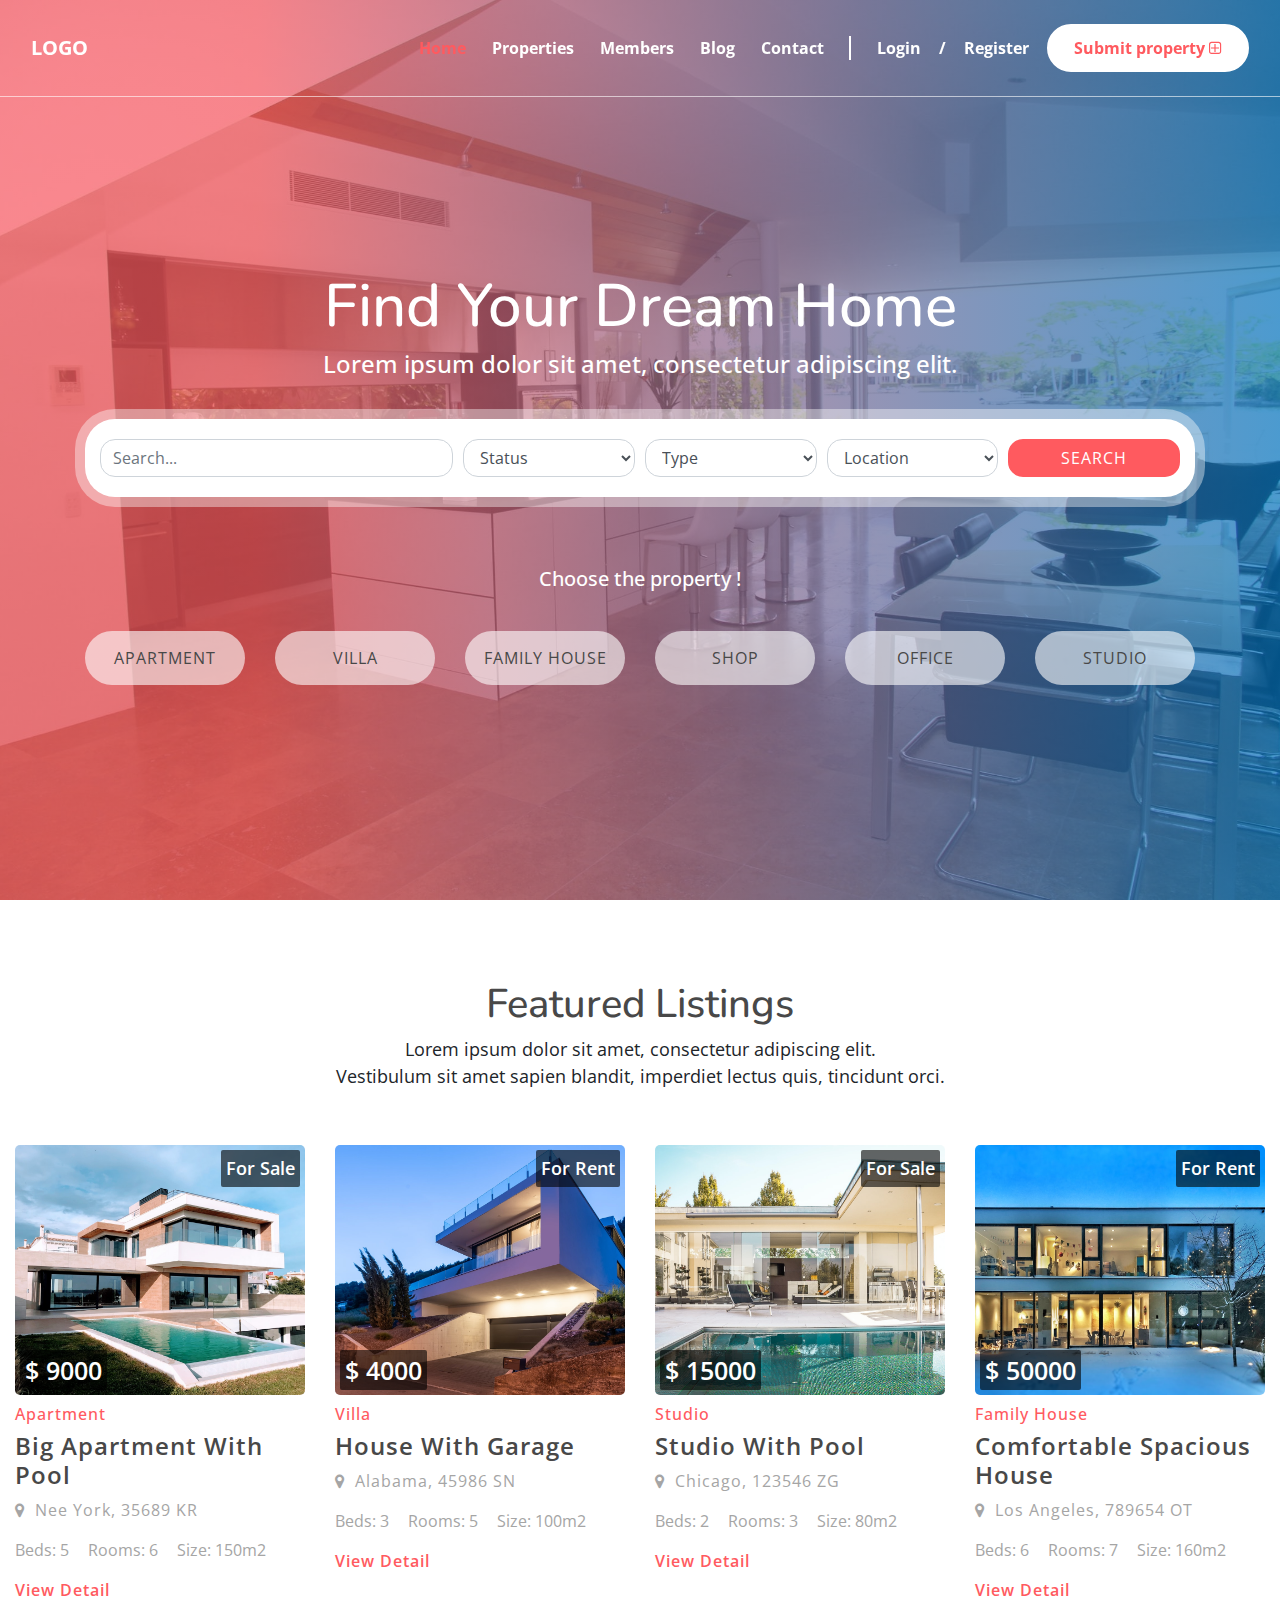
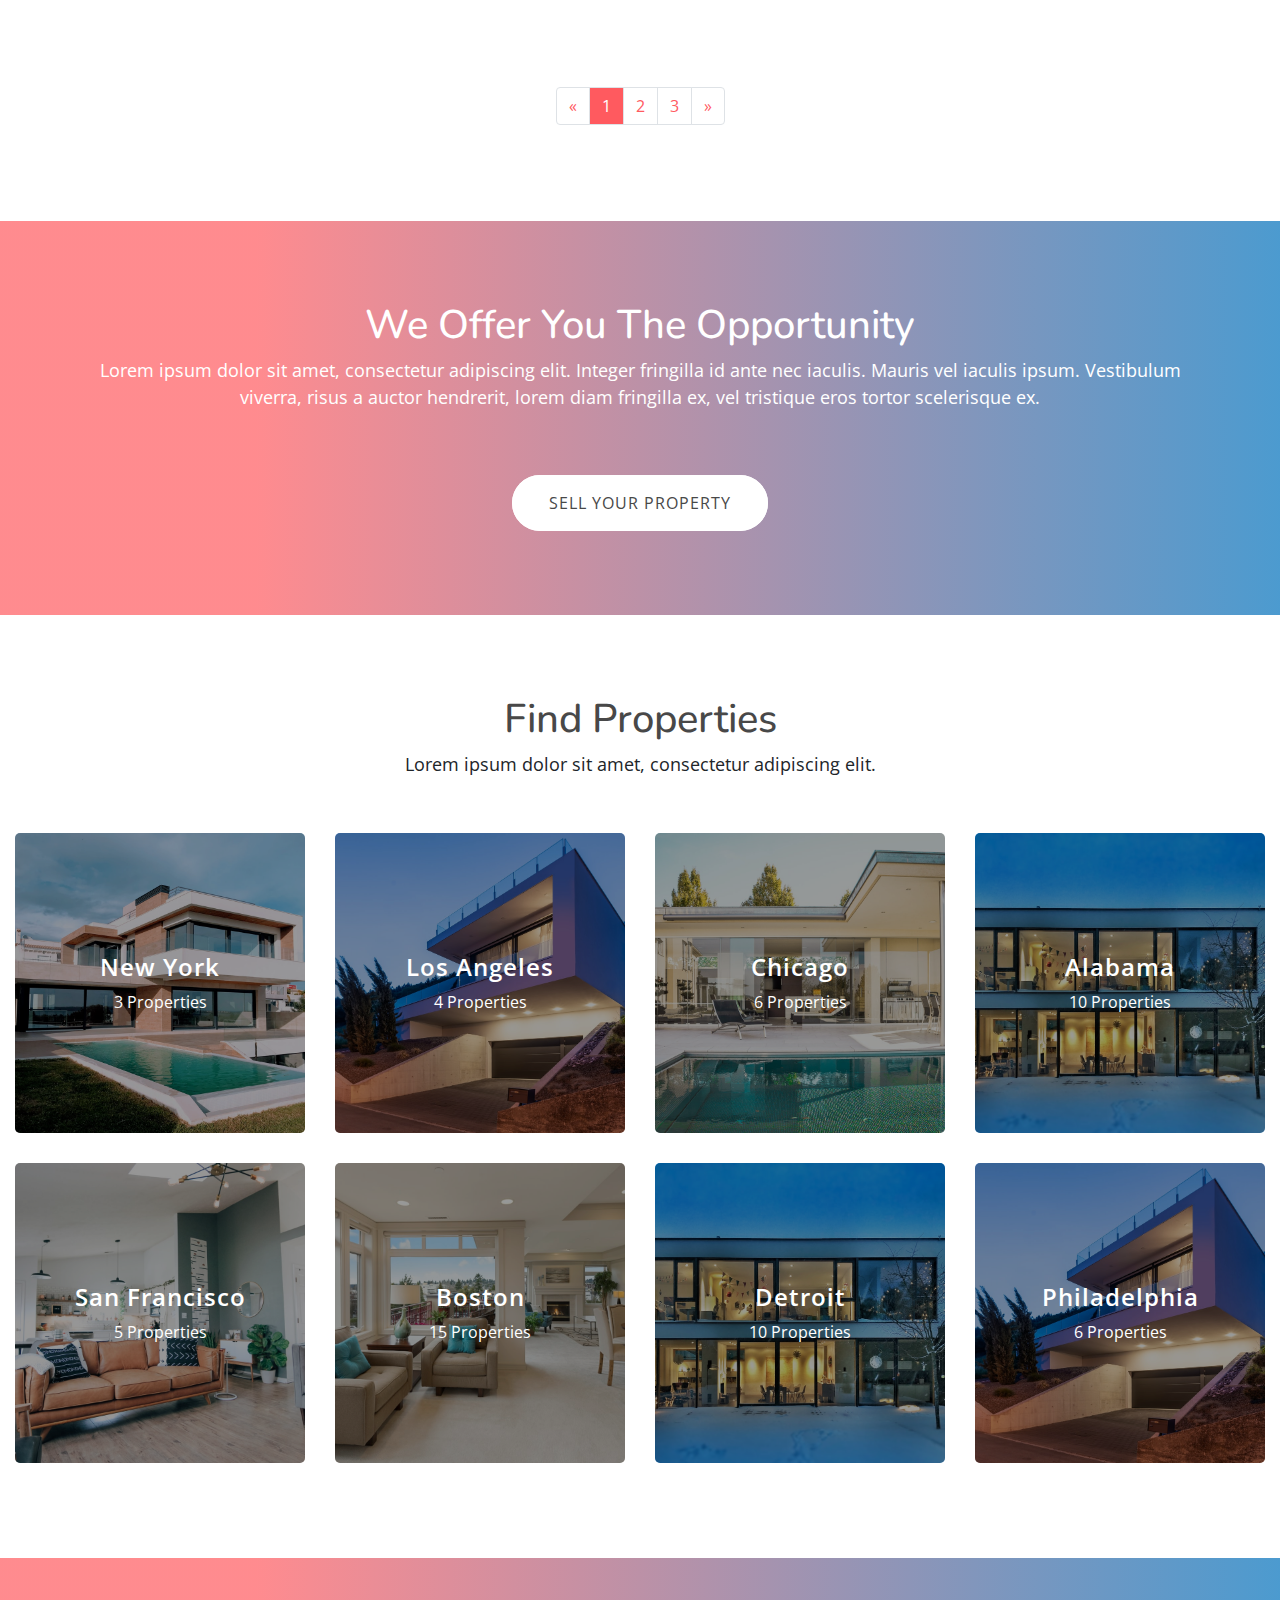
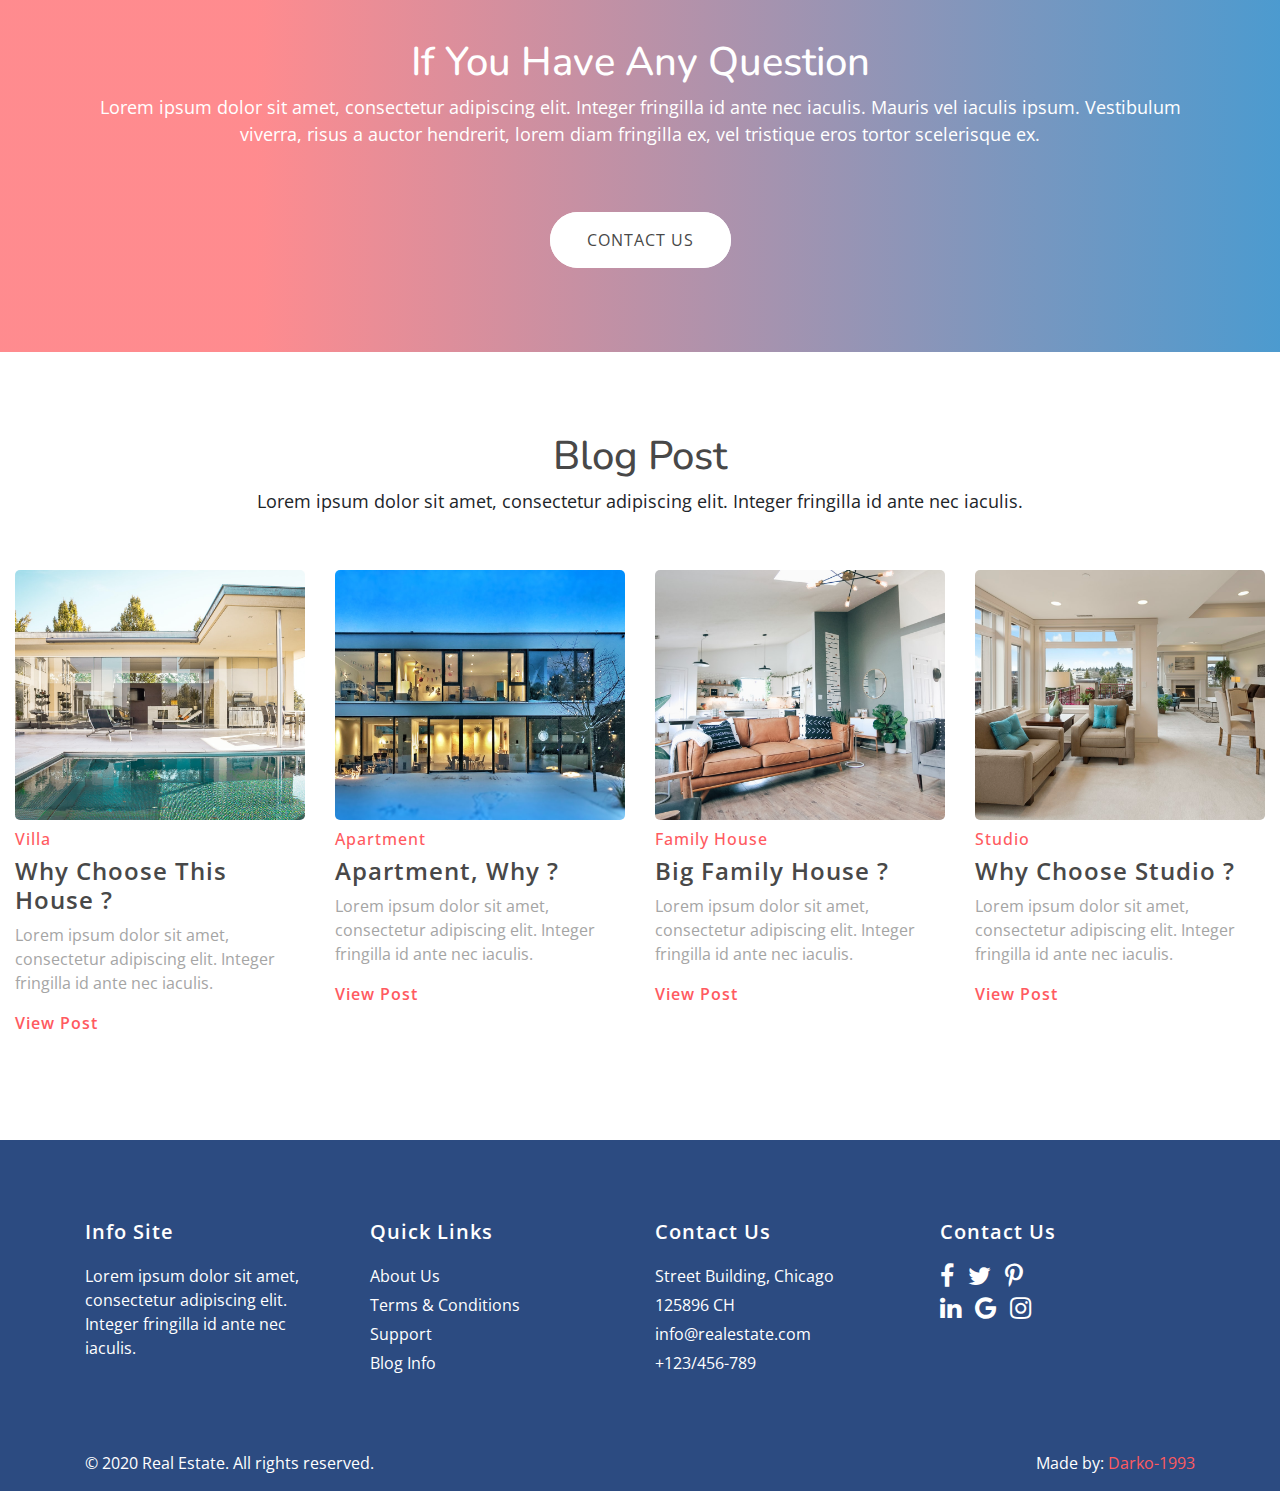
==== index.html @ 750c6a0a "new" ====
<!DOCTYPE HTML>
<html lang="en">

<head>
    <meta charset="utf-8">
    <meta http-equiv="X-UA-Compatible" content="IE=edge">
    <title>Real Estate Home 3</title>
    <meta name="viewport" content="width=device-width, initial-scale=1">
	<link rel="stylesheet" href="https://stackpath.bootstrapcdn.com/font-awesome/4.7.0/css/font-awesome.min.css">
	
	<link href="https://fonts.googleapis.com/css2?family=Nunito:wght@700&display=swap" rel="stylesheet">
    <link href="https://fonts.googleapis.com/css2?family=Open+Sans&display=swap" rel="stylesheet">
	
    <link rel="stylesheet" href="css/bootstrap.min.css">
    <link rel="stylesheet" href="css/animate.css">
    <link rel="stylesheet" href="css/owl.carousel.min.css">
    <link rel="stylesheet" href="css/owl.theme.default.min.css">
    <link rel="stylesheet" href="css/style.css">
	<link rel="icon" href="images/favicon.png" type="image/png">
</head>
<body>
	
	
	<!-- NAVBAR -->
	
	<nav class="navbar navbar-expand-lg fixed-top py-4">
        <div class="container-fluid">
		
			<a href="#" class="navbar-brand text-uppercase font-weight-bold">LOGO</a>
			
            <button type="button" data-toggle="collapse" data-target="#navbarSupportedContent" aria-controls="navbarSupportedContent" aria-expanded="false" aria-label="Toggle navigation" class="navbar-toggler navbar-toggler-right"><i class="fa fa-bars"></i></button>
            
            <div id="navbarSupportedContent" class="collapse navbar-collapse ">
                <ul class="navbar-nav ml-auto">
                    <li class="nav-item"><a href="#" class="nav-link font-weight-bold active-link">Home</a></li>
                    <li class="nav-item"><a href="#" class="nav-link font-weight-bold">Properties</a></li>
                    <li class="nav-item"><a href="#" class="nav-link font-weight-bold">Members</a></li>
                    <li class="nav-item"><a href="#" class="nav-link font-weight-bold">Blog</a></li>
                    <li class="nav-item"><a href="#" class="nav-link font-weight-bold">Contact<span class="line"></span></a></li>
                    <li class="nav-item"><a href="#" class="nav-link font-weight-bold">Login</a></li>
                    <li class="nav-item"><p class="slash font-weight-bold">/</p></li>
                    <li class="nav-item"><a href="#" class="nav-link font-weight-bold">Register</a></li>
                </ul>
				<div class="submit">
					<ul class="navbar-nav">
						<li class="nav-item"><a href="#" class="nav-link submit-btn font-weight-bold">Submit property <i class="fa fa-plus-square-o"></i></a></li>
					</ul>
				</div>
            </div>
        </div>
    </nav>
        
    <!-- HERO -->
    
    <section id="hero">
        <div class="bg-hero">
            <div class="container">
                <div class="row">
                    <div class="col-lg-12 col-md-12 col-sm-12">
                        <div class="text-hero">
                            <h1>Find Your Dream Home</h1>
                            <h4>Lorem ipsum dolor sit amet, consectetur adipiscing elit.</h4>
                        </div>
                        <form>
                          <div class="form-row row-form">

                              <div class="form-group col-lg-4 col-md-6 col-sm-6 form-group-simple">
                              <input type="text" class="form-control firstName form-simple" placeholder="Search...">
                            </div>

                            <div class="form-group col-lg-2 col-md-6 col-sm-6 form-group-simple">
                              <select name="work" class="form-control form-simple select-quote-option">
                                  <option selected="" disabled="" hidden="">Status</option>
                                  <option value="1">For Rent</option>
                                  <option value="2">For Sale</option>
                                  <option value="3">New Construction</option>
                                  <option value="4">New Listing</option>
                                </select>
                            </div>

                            <div class="form-group col-lg-2 col-md-4 col-sm-6 form-group-simple">
                                  <select name="budget" class="form-control form-simple select-quote-option">
                                      <option selected="" disabled="" hidden="">Type</option>
                                      <option value="1">Apartment</option>
                                      <option value="2">Villa</option>
                                      <option value="3">Office</option>
                                      <option value="4">Shop</option>
                                      <option value="5">Studio</option>
                                        <option value="6">Family House</option>
                                    </select>
                            </div>

                              <div class="form-group col-lg-2 col-md-4 col-sm-6 form-group-simple">
                                  <select name="work" class="form-control form-simple select-quote-option">
                                      <option selected="" disabled="" hidden="">Location</option>
                                      <option value="1">Alabama</option>
                                      <option value="2">New York</option>
                                      <option value="3">Chicago</option>
                                      <option value="4">Los Angeles</option>
                                </select>
                            </div>

                              <div class="form-group col-lg-2 col-md-4 form-group-simple">
                                <button type="submit" class="btn-simple">SEARCH</button>
                              </div>

                          </div>

                        </form>
                        
                        <div class="text-hero-choose">
                            <h5>Choose the property !</h5>
                        </div>
                        
                        <div class="row property-choose">
                            <div class="col-lg-2 col-md-4 col-sm-6">
                                <div class="choose-property">
                                    <a href="">Apartment</a>
                                </div>
                            </div>
                            <div class="col-lg-2 col-md-4 col-sm-6">
                                <div class="choose-property">
                                    <a href="">Villa</a>
                                </div>
                            </div>
                            <div class="col-lg-2 col-md-4 col-sm-6">
                                <div class="choose-property">
                                    <a href="">Family House</a>
                                </div>
                            </div>
                            <div class="col-lg-2 col-md-4 col-sm-6">
                                <div class="choose-property">
                                    <a href="">Shop</a>
                                </div>
                            </div>
                            <div class="col-lg-2 col-md-4 col-sm-6">
                                <div class="choose-property">
                                    <a href="">Office</a>
                                </div>
                            </div>
                            <div class="col-lg-2 col-md-4 col-sm-6">
                                <div class="choose-property">
                                    <a href="">Studio</a>
                                </div>
                            </div>
                        </div>
                         
                    </div>
                </div>
            </div>
        </div>
    </section>

	<!-- FEATURED -->
    
    <section id="featured">
        <div class="container-fluid">
            <div class="row">
                
                <div class="col-lg-12 col-md-12 col-sm-12">
                    <div class="text-featured">
                        <h2>Featured Listings</h2>
                        <p>Lorem ipsum dolor sit amet, consectetur adipiscing elit.<span><br></span>Vestibulum sit amet sapien blandit, imperdiet lectus quis, tincidunt orci. </p>
                    </div>
                </div>
                
                <div class="col-lg-3 col-md-6 col-sm-6 box-listings">
                    <div class="img-listings" style="background-image: url(images/house1.jpg);">
                        <p>For Sale</p>
                        <h5>$ 9000</h5>
                    </div>
                    <div class="listings">
                        <h6>Apartment</h6>
                        <h4><a href="">Big Apartment With Pool</a></h4>
                        <p><i class="fa fa-map-marker"></i> Nee York, 35689 KR</p>
                        <ul>
                            <li>Beds: 5</li>
                            <li>Rooms: 6</li>
                            <li>Size: 150m2</li>
                        </ul>
                        <a href="">View Detail</a>
                    </div>
                </div>
                
                <div class="col-lg-3 col-md-6 col-sm-6 box-listings">
                    <div class="img-listings" style="background-image: url(images/house2.jpg);">
                        <p>For Rent</p>
                        <h5>$ 4000</h5>
                    </div>
                    <div class="listings">
                        <h6>Villa</h6>
                        <h4><a href="">House with garage</a></h4>
                        <p><i class="fa fa-map-marker"></i> Alabama, 45986 SN</p>
                        <ul>
                            <li>Beds: 3</li>
                            <li>Rooms: 5</li>
                            <li>Size: 100m2</li>
                        </ul>
                        <a href="">View Detail</a>
                    </div>
                </div>
                
                <div class="col-lg-3 col-md-6 col-sm-6 box-listings">
                    <div class="img-listings" style="background-image: url(images/house3.jpg);">
                        <p>For Sale</p>
                        <h5>$ 15000</h5>
                    </div>
                    <div class="listings">
                        <h6>Studio</h6>
                        <h4><a href="">Studio with pool</a></h4>
                        <p><i class="fa fa-map-marker"></i> Chicago, 123546 ZG</p>
                        <ul>
                            <li>Beds: 2</li>
                            <li>Rooms: 3</li>
                            <li>Size: 80m2</li>
                        </ul>
                        <a href="">View Detail</a>
                    </div>
                </div>
                
                <div class="col-lg-3 col-md-6 col-sm-6 box-listings">
                    <div class="img-listings" style="background-image: url(images/house4.jpg);">
                        <p>For Rent</p>
                        <h5>$ 50000</h5>
                    </div>
                    <div class="listings">
                        <h6>Family House</h6>
                        <h4><a href="">Comfortable spacious house</a></h4>
                        <p><i class="fa fa-map-marker"></i> Los Angeles, 789654 OT</p>
                        <ul>
                            <li>Beds: 6</li>
                            <li>Rooms: 7</li>
                            <li>Size: 160m2</li>
                        </ul>
                        <a href="">View Detail</a>
                    </div>
                </div>
                
                <div class="col-lg-12 col-md-12 col-sm-12">
                    <div class="paginations">
                      <ul class="pagination justify-content-center">
                        <li class="page-item">
                          <a class="page-link" href="#" aria-label="Previous">
                            <span aria-hidden="true">&laquo;</span>
                            <span class="sr-only">Previous</span>
                          </a>
                        </li>
                        <li class="page-item"><a class="page-link active-pagin" href="#">1</a></li>
                        <li class="page-item"><a class="page-link" href="#">2</a></li>
                        <li class="page-item"><a class="page-link" href="#">3</a></li>
                        <li class="page-item">
                          <a class="page-link" href="#" aria-label="Next">
                            <span aria-hidden="true">&raquo;</span>
                            <span class="sr-only">Next</span>
                          </a>
                        </li>
                      </ul>
                    </div>
                </div>
                
            </div>
        </div>
    </section>
    
    <!-- SELL -->
    
    <section id="sell-property">
        <div class="bg-sell-property">
            <div class="container">
                <div class="row">
                    <div class="col-lg-12 col-md-12 col-sm-12">
                        <div class="text-sell-property">
                            <h2>we offer you the opportunity</h2>
                            <p>Lorem ipsum dolor sit amet, consectetur adipiscing elit. Integer fringilla id ante nec iaculis. Mauris vel iaculis ipsum. Vestibulum viverra, risus a auctor hendrerit, lorem diam fringilla ex, vel tristique eros tortor scelerisque ex.</p>
                            <div class="btn-sell">
                                <a href="">Sell Your Property</a>
                            </div>
                        </div>
                    </div>
                </div>
            </div>
        </div>
    </section>
    
    <!-- FINDE PROPERTiES -->
    
    <section id="find-properties">
        <div class="container-fluid">
            <div class="row">
                
                <div class="col-lg-12 col-md-12 col-sm-12">
                    <div class="text-find">
                        <h2>Find Properties</h2>
                        <p>Lorem ipsum dolor sit amet, consectetur adipiscing elit.</p>
                    </div>
                </div>
                
                <div class="col-lg-3 col-md-6 col-sm-6 box-find">
                    <div class="img-find" style="background-image: url(images/house1.jpg);">
                        <a href="">
                            <div class="bg-img-find">
                                <h4>New York</h4>
                                <p>3 Properties</p>
                            </div>
                        </a>       
                    </div>
                </div>
                
                <div class="col-lg-3 col-md-6 col-sm-6 box-find">
                    <div class="img-find" style="background-image: url(images/house2.jpg);">
                        <a href="">
                            <div class="bg-img-find">
                                <h4>Los Angeles</h4>
                                <p>4 Properties</p>
                            </div>
                        </a>       
                    </div>
                </div>
                
                <div class="col-lg-3 col-md-6 col-sm-6 box-find">
                    <div class="img-find" style="background-image: url(images/house3.jpg);">
                        <a href="">
                            <div class="bg-img-find">
                                <h4>Chicago</h4>
                                <p>6 Properties</p>
                            </div>
                        </a>       
                    </div>
                </div>
                
                <div class="col-lg-3 col-md-6 col-sm-6 box-find">
                    <div class="img-find" style="background-image: url(images/house4.jpg);">
                        <a href="">
                            <div class="bg-img-find">
                                <h4>Alabama</h4>
                                <p>10 Properties</p>
                            </div>
                        </a>       
                    </div>
                </div>
                
                <div class="col-lg-3 col-md-6 col-sm-6 box-find">
                    <div class="img-find" style="background-image: url(images/house5.jpg);">
                        <a href="">
                            <div class="bg-img-find">
                                <h4>San Francisco</h4>
                                <p>5 Properties</p>
                            </div>
                        </a>       
                    </div>
                </div>
                
                <div class="col-lg-3 col-md-6 col-sm-6 box-find">
                    <div class="img-find" style="background-image: url(images/house6.jpg);">
                        <a href="">
                            <div class="bg-img-find">
                                <h4>Boston</h4>
                                <p>15 Properties</p>
                            </div>
                        </a>       
                    </div>
                </div>
                
                <div class="col-lg-3 col-md-6 col-sm-6 box-find">
                    <div class="img-find" style="background-image: url(images/house4.jpg);">
                        <a href="">
                            <div class="bg-img-find">
                                <h4>Detroit</h4>
                                <p>10 Properties</p>
                            </div>
                        </a>       
                    </div>
                </div>
                
                <div class="col-lg-3 col-md-6 col-sm-6 box-find">
                    <div class="img-find" style="background-image: url(images/house2.jpg);">
                        <a href="">
                            <div class="bg-img-find">
                                <h4>Philadelphia</h4>
                                <p>6 Properties</p>
                            </div>
                        </a>       
                    </div>
                </div>
                
            </div>
        </div>
    </section>
    
    <!-- CTA -->
    
    <section id="cta">
        <div class="bg-cta">
            <div class="container">
                <div class="row">
                    <div class="col-lg-12 col-md-12 col-sm-12">
                        <div class="text-cta">
                            <h2>If you have any question</h2>
                            <p>Lorem ipsum dolor sit amet, consectetur adipiscing elit. Integer fringilla id ante nec iaculis. Mauris vel iaculis ipsum. Vestibulum viverra, risus a auctor hendrerit, lorem diam fringilla ex, vel tristique eros tortor scelerisque ex.</p>
                            <div class="btn-cta">
                                <a href="">contact us</a>
                            </div>
                        </div>
                    </div>
                </div>
            </div>
        </div>
    </section>
    
    <!-- BLOG POSTS -->
    
    <section id="home-blog">
        <div class="container-fluid">
            <div class="row">
                
                <div class="col-lg-12 col-md-12 col-sm-12">
                    <div class="text-home-blog">
                        <h2>Blog Post</h2>
                        <p>Lorem ipsum dolor sit amet, consectetur adipiscing elit. Integer fringilla id ante nec iaculis.</p>
                    </div>
                </div>
                
                <div class="col-lg-3 col-md-6 col-sm-6 box-home-blog">
                    <div class="img-home-blog" style="background-image: url(images/house3.jpg);"></div>
                    <div class="box-text-home-blog">
                        <h6>Villa</h6>
                        <h4><a href="">Why choose this house ?</a></h4>
                        <p>Lorem ipsum dolor sit amet, consectetur adipiscing elit. Integer fringilla id ante nec iaculis.</p>
                        <a href="">View Post</a>
                    </div>
                 </div>
                
                <div class="col-lg-3 col-md-6 col-sm-6 box-home-blog">
                    <div class="img-home-blog" style="background-image: url(images/house4.jpg);"></div>
                    <div class="box-text-home-blog">
                        <h6>Apartment</h6>
                        <h4><a href="">Apartment, why ?</a></h4>
                        <p>Lorem ipsum dolor sit amet, consectetur adipiscing elit. Integer fringilla id ante nec iaculis.</p>
                        <a href="">View Post</a>
                    </div>
                 </div>
                
                <div class="col-lg-3 col-md-6 col-sm-6 box-home-blog">
                    <div class="img-home-blog" style="background-image: url(images/house5.jpg);"></div>
                    <div class="box-text-home-blog">
                        <h6>Family House</h6>
                        <h4><a href="">Big Family House ?</a></h4>
                        <p>Lorem ipsum dolor sit amet, consectetur adipiscing elit. Integer fringilla id ante nec iaculis.</p>
                        <a href="">View Post</a>
                    </div>
                 </div>
                
                <div class="col-lg-3 col-md-6 col-sm-6 box-home-blog">
                    <div class="img-home-blog" style="background-image: url(images/house6.jpg);"></div>
                    <div class="box-text-home-blog">
                        <h6>Studio</h6>
                        <h4><a href="">Why choose studio ?</a></h4>
                        <p>Lorem ipsum dolor sit amet, consectetur adipiscing elit. Integer fringilla id ante nec iaculis.</p>
                        <a href="">View Post</a>
                    </div>
                 </div>

            </div>
        </div>
    </section>
    
    <!-- FOOTER -->
    
    <footer>
        <div class="container">
            <div class="row">
                <div class="col-lg-3 col-md-6 col-sm-12">
                    <div class="text-footer">
                        <h5>Info Site</h5>
                        <p>Lorem ipsum dolor sit amet, consectetur adipiscing elit. Integer fringilla id ante nec iaculis.</p>
                    </div>
                </div>
                <div class="col-lg-3 col-md-6 col-sm-12">
                    <div class="text-footer">
                        <h5>Quick Links</h5>
                        <ul>
                            <li><a href="">About Us</a></li>
                            <li><a href="">Terms & Conditions</a></li>
                            <li><a href="">Support</a></li>
                            <li><a href="">Blog Info</a></li>
                        </ul>
                    </div>
                </div>
                <div class="col-lg-3 col-md-6 col-sm-12">
                    <div class="text-footer">
                        <h5>Contact Us</h5>
                        <ul>
                            <li>Street Building, Chicago</li>
                            <li>125896 CH</li>
                            <li><a href="">info@realestate.com</a></li>
                            <li><a href="">+123/456-789</a></li>
                        </ul>
                    </div>
                </div>
                <div class="col-lg-3 col-md-6 col-sm-12">
                    <div class="text-footer">
                        <h5>Contact Us</h5>
                        <div class="footer-soc">
                            <ul>
                                <li><a href=""><i class="fa fa-facebook"></i></a></li>
                                <li><a href=""><i class="fa fa-twitter"></i></a></li>
                                <li><a href=""><i class="fa fa-pinterest-p"></i></a></li>
                            </ul>
                        </div>
                        <div class="footer-soc">
                            <ul>
                                <li><a href=""><i class="fa fa-linkedin"></i></a></li>
                                <li><a href=""><i class="fa fa-google"></i></a></li>
                                <li><a href=""><i class="fa fa-instagram"></i></a></li>
                            </ul>
                        </div>
                    </div>
                </div>
                
                <div class="col-lg-12 col-md-12 col-sm-12">
                    <div class="copy">
                        <p>© 2020 Real Estate. All rights reserved.</p>
                        <p>Made by: <a href="">Darko-1993</a></p>
                    </div>
                </div>
            </div>
        </div>
    </footer>
    
	<!-- jQuery -->
	
<script src="js/jquery.min.js"></script>
<script src="js/bootstrap.min.js"></script>
<script src="vendor/wow/wow.min.js"></script>
<script>
new WOW().init();
</script>
<script src="js/owl.carousel.min.js"></script>
<script src="js/jscript.js"></script>



</body>
</html>
---- css/style.css ----
* {
	margin: 0;
  	padding: 0;
    font-family: 'Open Sans', sans-serif;
}

html,body{
	width: 100%;
	height: auto;
	overflow-x: hidden;
} 

/* NAVBAR */

.navbar{
    transition: all 0.4s;
    border-bottom: 1px solid;
    border-bottom-color: rgba(255,255,255,0.6);
}

.nav-item{
    margin-left: 10px;
}

.slash{
    margin-bottom: 0;
    margin-top: 8px;
    color: white;
}

.navbar .nav-link {
    color: white;
}

.line{
    border: 1px solid white;
    margin-left: 25px;
}

.navbar .nav-link:hover,
.navbar .nav-link:focus {
    color: #ff5a5f;
    text-decoration: none;
}

.active-link{
    color: #ff5a5f !important;
}

.navbar .navbar-brand {
    color: white;
}

.submit-btn{
    background-color: white;
    color: #ff5a5f !important;
    border-radius: 30px;
    padding: 10px 25px !important;
    border: 2px solid white;
}

.submit-btn:hover{
    background-color: transparent;
    color: white!important;
    border: 2px solid white;
}

/* Change navbar styling on scroll */
.navbar.active {
    background: #fff;
    box-shadow: 1px 2px 10px rgba(0, 0, 0, 0.1);
}

.navbar.active .nav-link {
    color: #555;
}

.navbar.active .nav-link:hover,
.navbar.active .nav-link:focus {
    color: #ff5a5f;
    text-decoration: none;
}

.navbar.active .navbar-brand {
    color: #555;
}

.navbar.active .slash{
    color: #555;
}

.navbar.active .line{
    border: 1px solid #555;
}

.navbar.active .submit-btn{
    background-color: #ff5a5f;
    color: white !important;
    border-radius: 30px;
    padding: 10px 25px !important;
    border: 2px solid #ff5a5f;
}

.navbar.active .submit-btn:hover{
    background-color: transparent;
    color: #ff5a5f !important;
    border: 2px solid #ff5a5f;
}

/* Change navbar styling on small viewports */
@media (max-width: 991.98px) {
    .navbar {
        background: #fff;
    }

    .navbar .navbar-brand, .navbar .nav-link {
        color: #555;
    }
}

/* HERO */

#hero{
    background-image: url(..//images/slider3.jpeg);
    background-position: center;
    background-repeat: no-repeat;
    background-size: cover;
    width: 100%;
    min-height: 100vh;
}

.bg-hero{
    width: 100%;
    min-height: inherit;
    background: linear-gradient(to right, rgba(255,90,95, 0.7) 20%, rgba(0,112,187, 0.7) 100%);
}

.text-hero{
    text-align: center;
    color: white;
    padding-top: 30vh;
}

.text-hero h1{
    font-family: 'Nunito', sans-serif;
    font-size: 60px;
    text-transform: capitalize;
}

.form-group-simple{
    margin-bottom: 0;
}

.row-form{
    background-color: white;
    padding: 20px 10px;
    border-radius: 30px;
    box-shadow: 0px 0px 0px 10px rgba(255,255,255,0.4);
    margin: 40px 0;
}

.form-simple{
    border-radius: 15px;
    box-shadow: none !important;
}

.btn-simple{
    width: 100%;
    border-radius: 15px;
    padding: 5px;
    border:2px solid #ff5a5f;
    background-color: #ff5a5f;
    color: white;
    letter-spacing: 1px;
}

.btn-simple:hover{
    border:2px solid #ff5a5f;
    background-color: transparent;
    color: #ff5a5f;
}

.text-hero-choose h5{
    text-align: center;
    color: white;
    padding-top: 30px;
}

.property-choose{
    margin-top: 40px;
}

.choose-property{
    text-align: center;
}

.choose-property a{
    color: #484848;
    text-transform: uppercase;
    letter-spacing: 1px;
    background: rgba(255,255,255,0.6);
    display: block;
    padding: 15px 5px;
    text-decoration: none;
    border-radius: 30px;
}

.choose-property a:hover{
    color: #484848;
    background: rgba(255,255,255,1);
    text-decoration: none;
}

/* FEATURED LISTINGS */

#featured{
    padding: 80px 0;
}

.text-featured{
    text-align: center;
}

.text-featured h2{
    font-family: 'Nunito', sans-serif;
    font-size: 40px;
    color: #484848;
    text-transform: capitalize;
}

.text-featured p{
    font-size: 18px;
    margin-bottom: 0;
    padding-bottom: 40px;
}

.img-listings{
    width: 100%;
    min-height: 250px;
    border-radius: 5px;
    background-position: center;
    background-repeat: no-repeat;
    background-size: cover;
    position: relative;
}

.img-listings p{
    position: absolute;
    font-size: 18px;
    font-weight: 600;
    color: white;
    background: rgba(0,0,0,0.6);
    padding: 5px;
    border-radius: 2px;
    top: 5px;
    right: 5px;
}

.img-listings h5{
    position: absolute;
    left: 5px;
    bottom: 5px;
    color: white;
    font-size: 25px;
    font-weight: 600;
    margin-bottom: 0;
    background: rgba(0,0,0,0.6);
    padding: 5px;
    border-radius: 2px;
}

.box-listings{
    padding: 15px;
}

.listings{
    padding: 10px 0;
}

.listings h6{
    color: #ff5a5f;
    letter-spacing: 1px;
}

.listings h4 a{
    color: #484848;
    font-weight: 600;
    letter-spacing: 1px;
    padding: 10px 0;
    text-transform: capitalize;
}

.listings h4 a:hover{
    color: #ff5a5f;
}

.listings p{
    letter-spacing: 1px;
    color: #a5a5a5;
}

.listings p i{
    padding-right: 5px;
}

.listings ul li{
    list-style: none;
    display: inline-block;
    margin-right: 15px;
    color: #a5a5a5;
}

.listings a{
    text-decoration: none;
    color: #ff5a5f;
    letter-spacing: 1px;
    font-weight: 600;
}

.listings a:hover{
    text-decoration: none;
    color: #484848;
}

.paginations{
    margin-top: 60px;
}

.page-link{
    color: #ff5a5f;
}

.page-link:hover{
    background-color: #ff5a5f;
    color: white;
}

.active-pagin{
    background-color: #ff5a5f;
    color: white;
}

/* SELL PROPERTY */

#sell-property{
    background-image: url(..//images/house6.jpg);
    width: 100%;
    height: auto;
    background-position: center;
    background-repeat: no-repeat;
    background-size: cover;
    background-attachment: fixed;
}

.bg-sell-property{
    padding: 80px 0;
    text-align: center;
    background: linear-gradient(to right, rgba(255,90,95, 0.7) 20%, rgba(0,112,187, 0.7) 100%);
    width: 100%;
    height: inherit;
}

.bg-sell-property h2{
    font-family: 'Nunito', sans-serif;
    font-size: 40px;
    color: #484848;
    text-transform: capitalize;
    color: white;
}

.bg-sell-property p{
    font-size: 18px;
    margin-bottom: 0;
    padding-bottom: 40px;
    color: white;
}

.btn-sell{
    margin-top: 40px;
    margin-bottom: 20px;
}

.btn-sell a{
    color: #484848;
    text-transform: uppercase;
    letter-spacing: 1px;
    background-color: white;
    padding: 15px 35px;
    border-radius: 30px;
    text-decoration: none;
    border: 2px solid white;
}

.btn-sell a:hover{
    color: white;
    background-color: transparent;
    text-decoration: none;
    border: 2px solid white;
}

/* FIND PROPERTIES */

#find-properties{
    padding: 80px 0;
}

.text-find{
    text-align: center;
}

.text-find h2{
    font-family: 'Nunito', sans-serif;
    font-size: 40px;
    color: #484848;
    text-transform: capitalize;
}

.text-find p{
    font-size: 18px;
    margin-bottom: 0;
    padding-bottom: 40px;
}

.box-find{
    padding: 15px;
}

.img-find{
    width: 100%;
    min-height: 300px;
    background-position: center;
    background-repeat: no-repeat;
    background-size: cover;
    border-radius: 5px;
    position: relative;
}

.img-find a{
    width: 100%;
    min-height: 300px;
    text-decoration: none;
}

.bg-img-find{
    width: 100%;
    min-height: inherit;
    background: rgba(0,0,0,0.4);
    text-align: center;
    border-radius: 5px;
}

.bg-img-find h4{
    font-weight: 600;
    letter-spacing: 1px;
    color: white;
    padding-top: 120px;
}

.bg-img-find p{
    color: white;
}

.img-find a:hover .bg-img-find{
    opacity: 0;
    transition: 0.6s ease;
}

/* CTA */

#cta{
    background-image: url(..//images/house5.jpg);
    width: 100%;
    height: auto;
    background-position: center;
    background-repeat: no-repeat;
    background-size: cover;
    background-attachment: fixed;
}

.bg-cta{
    padding: 80px 0;
    text-align: center;
    background: linear-gradient(to right, rgba(255,90,95, 0.7) 20%, rgba(0,112,187, 0.7) 100%);
    width: 100%;
    height: inherit;
}

.bg-cta h2{
    font-family: 'Nunito', sans-serif;
    font-size: 40px;
    color: #484848;
    text-transform: capitalize;
    color: white;
}

.bg-cta p{
    font-size: 18px;
    margin-bottom: 0;
    padding-bottom: 40px;
    color: white;
}

.btn-cta{
    margin-top: 40px;
    margin-bottom: 20px;
}

.btn-cta a{
    color: #484848;
    text-transform: uppercase;
    letter-spacing: 1px;
    background-color: white;
    padding: 15px 35px;
    border-radius: 30px;
    text-decoration: none;
    border: 2px solid white;
}

.btn-cta a:hover{
    color: white;
    background-color: transparent;
    text-decoration: none;
    border: 2px solid white;
}

/* BLOG HOME POST */

#home-blog{
    padding: 80px 0;
}

.text-home-blog{
    text-align: center;
}

.text-home-blog h2{
    font-family: 'Nunito', sans-serif;
    font-size: 40px;
    color: #484848;
    text-transform: capitalize;
}

.text-home-blog p{
    font-size: 18px;
    margin-bottom: 0;
    padding-bottom: 40px;
}

.box-home-blog{
    padding: 15px;
}

.img-home-blog{
    background-position: center;
    background-size: cover;
    background-repeat: no-repeat;
    width: 100%;
    height: 250px;
    border-radius: 5px;
}

.box-text-home-blog{
    padding: 10px 0;
}

.box-text-home-blog h6{
    color: #ff5a5f;
    letter-spacing: 1px;
}

.box-text-home-blog h4 a{
    color: #484848;
    font-weight: 600;
    letter-spacing: 1px;
    padding: 10px 0;
    text-transform: capitalize;
}

.box-text-home-blog h4 a:hover{
    color: #ff5a5f;
}
.box-text-home-blog a{
    text-decoration: none;
    color: #ff5a5f;
    letter-spacing: 1px;
    font-weight: 600;
}

.box-text-home-blog a:hover{
    text-decoration: none;
    color: #484848;
}

.box-text-home-blog p{
    color: #a5a5a5;   
}

/* FOOTER */

footer{
    background-color: #2c4b81;
    width: 100%;
    height: auto;
    padding-top: 80px;
}

.text-footer{
    
}

.text-footer h5{
    color: white;
    font-weight: 600;
    letter-spacing: 1px;
    margin-bottom: 20px;
}

.text-footer p{
    color: white;
}

.text-footer ul li{
    list-style: none;
    margin-bottom: 5px;
    color: white;
}

.text-footer ul li a{
    color: white;
    text-decoration: none;
}

.text-footer ul li a:hover{
    color: #ff5a5f;
    text-decoration: none;
}

.footer-soc ul{
    margin-bottom: 0;
}

.footer-soc ul li{
    display: inline-block;
    margin-right: 10px;
}

.footer-soc ul li a i{
    font-size: 25px;
}

.copy{
    margin-top: 60px;
}

.copy p{
    float: left;
    width: 50%;
    color: white;
}

.copy p:last-of-type{
    text-align: right;
}

.copy p a{
    text-decoration: none;
    color: #ff5a5f;
}

.copy p a:hover{
    text-decoration: none;
    color: white;
}

/* RESPONSIVE HOME PAGE */

@media (min-width: 992px) and (max-width: 1199px) {
    .navbar .nav-link{
        font-size: 14px;
    }
    .img-listings{
        min-height: 220px;
    }
    .img-listings p{
        font-size: 16px;
    }
    .img-listings h5{
        font-size: 20px;
    }
    .img-find{
        min-height: 250px;
    }
    .img-find a{
        min-height: 250px;
    }
    .bg-img-find h4{
        padding-top: 100px;
    }
    .img-home-blog{
        height: 220px;
    }
}

@media (min-width: 768px) and (max-width: 991px) {
    .slash{
        display: none;
    }
    .nav-link{
        text-align: center;
    }
    .line{
        margin-left: 0;
    }
    .submit-btn{
        background-color: #ff5a5f;
        color: white !important;
        width: 50%;
        margin: 0 auto;
    }
    .text-hero{
        padding-top: 21vh;
    }
    .form-group-simple{
        margin: 5px 0;
    }
    .choose-property{
        margin: 5px;
    }
    .img-listings p{
        font-size: 16px;
    }
    .img-listings h5{
        font-size: 20px;
    }
}

@media (min-width: 481px) and (max-width: 767px) {
    .slash{
        display: none;
    }
    .nav-link{
        text-align: center;
    }
    .line{
        margin-left: 0;
    }
    .submit-btn{
        background-color: #ff5a5f;
        color: white !important;
        width: 50%;
        margin: 0 auto;
    }
    .text-hero{
        padding-top: 14vh;
    }
    .form-group-simple{
        margin: 5px 0;
    }
    .choose-property{
        margin: 5px;
    }
    .property-choose{
        padding-bottom: 4vh;
    }
    .img-listings p{
        font-size: 16px;
    }
    .img-listings h5{
        font-size: 20px;
    }
    .img-find{
        min-height: 250px;
    }
    .img-find a{
        min-height: 250px;
    }
    .bg-img-find h4{
        padding-top: 100px;
    }
    footer{
        text-align: center;
    }
    .copy p{
        float: none;
        width: 100%
    }
    .copy p:last-of-type{
        text-align: center;
    }
}

@media (min-width: 321px) and (max-width: 480px) {
    .slash{
        display: none;
    }
    .nav-link{
        text-align: center;
    }
    .line{
        margin-left: 0;
    }
    .submit-btn{
        background-color: #ff5a5f;
        color: white !important;
        width: 100%;
    }
    .text-hero h1{
        font-size: 40px;
    }
    .text-hero-choose h5{
        padding-top: 10px;;
        margin-bottom: 0;
    }
    .text-hero{
        padding-top: 14vh;
    }
    .form-group-simple{
        margin: 5px 0;
    }
    .choose-property{
        margin: 5px;
    }
    .property-choose{
        padding-bottom: 4vh;
    }
    #featured{
        padding: 40px 0;
    }
    .text-featured h2{
        font-size: 35px;
    }
    .img-listings p{
        font-size: 16px;
    }
    .img-listings h5{
        font-size: 20px;
    }
    .bg-sell-property h2{
        font-size: 35px;
    }
    #find-properties{
        padding: 40px 0;
    }
    .text-find h2{
        font-size: 35px;
    }
    .bg-cta h2{
        font-size: 35px;
    }
    #home-blog{
        padding: 40px 0;
    }
    footer{
        padding-top: 40px;
        text-align: center;
    }
    .copy p{
        float: none;
        width: 100%;
    }
    .copy p:last-of-type{
        text-align: center;
    }
}

@media (max-width: 320px) {
    .slash{
        display: none;
    }
    .nav-link{
        text-align: center;
    }
    .line{
        margin-left: 0;
    }
    .submit-btn{
        background-color: #ff5a5f;
        color: white !important;
        width: 100%;
    }
    .text-hero h1{
        font-size: 40px;
    }
    .text-hero-choose h5{
        padding-top: 10px;;
        margin-bottom: 0;
    }
    .text-hero{
        padding-top: 20vh;
    }
    .form-group-simple{
        margin: 5px 0;
    }
    .choose-property{
        margin: 5px;
    }
    .property-choose{
        padding-bottom: 6vh;
    }
    #featured{
        padding: 40px 0;
    }
    .text-featured h2{
        font-size: 35px;
    }
    .img-listings p{
        font-size: 16px;
    }
    .img-listings h5{
        font-size: 20px;
    }
    .bg-sell-property h2{
        font-size: 35px;
    }
    #find-properties{
        padding: 40px 0;
    }
    .text-find h2{
        font-size: 35px;
    }
    .bg-cta h2{
        font-size: 35px;
    }
    #home-blog{
        padding: 40px 0;
    }
    footer{
        padding-top: 40px;
        text-align: center;
    }
    .copy p{
        float: none;
        width: 100%;
    }
    .copy p:last-of-type{
        text-align: center;
    }
    .img-find{
        min-height: 250px;
    }
    .img-find a{
        min-height: 250px;
    }
    .bg-img-find h4{
        padding-top: 85px;
    }
}

/*

#ff5a5f - crvena
#0070bb - plava
#484848 - siva za naslove
#a5a5a5 - svetla siva

titles - font-family: 'Nunito', sans-serif;

*/
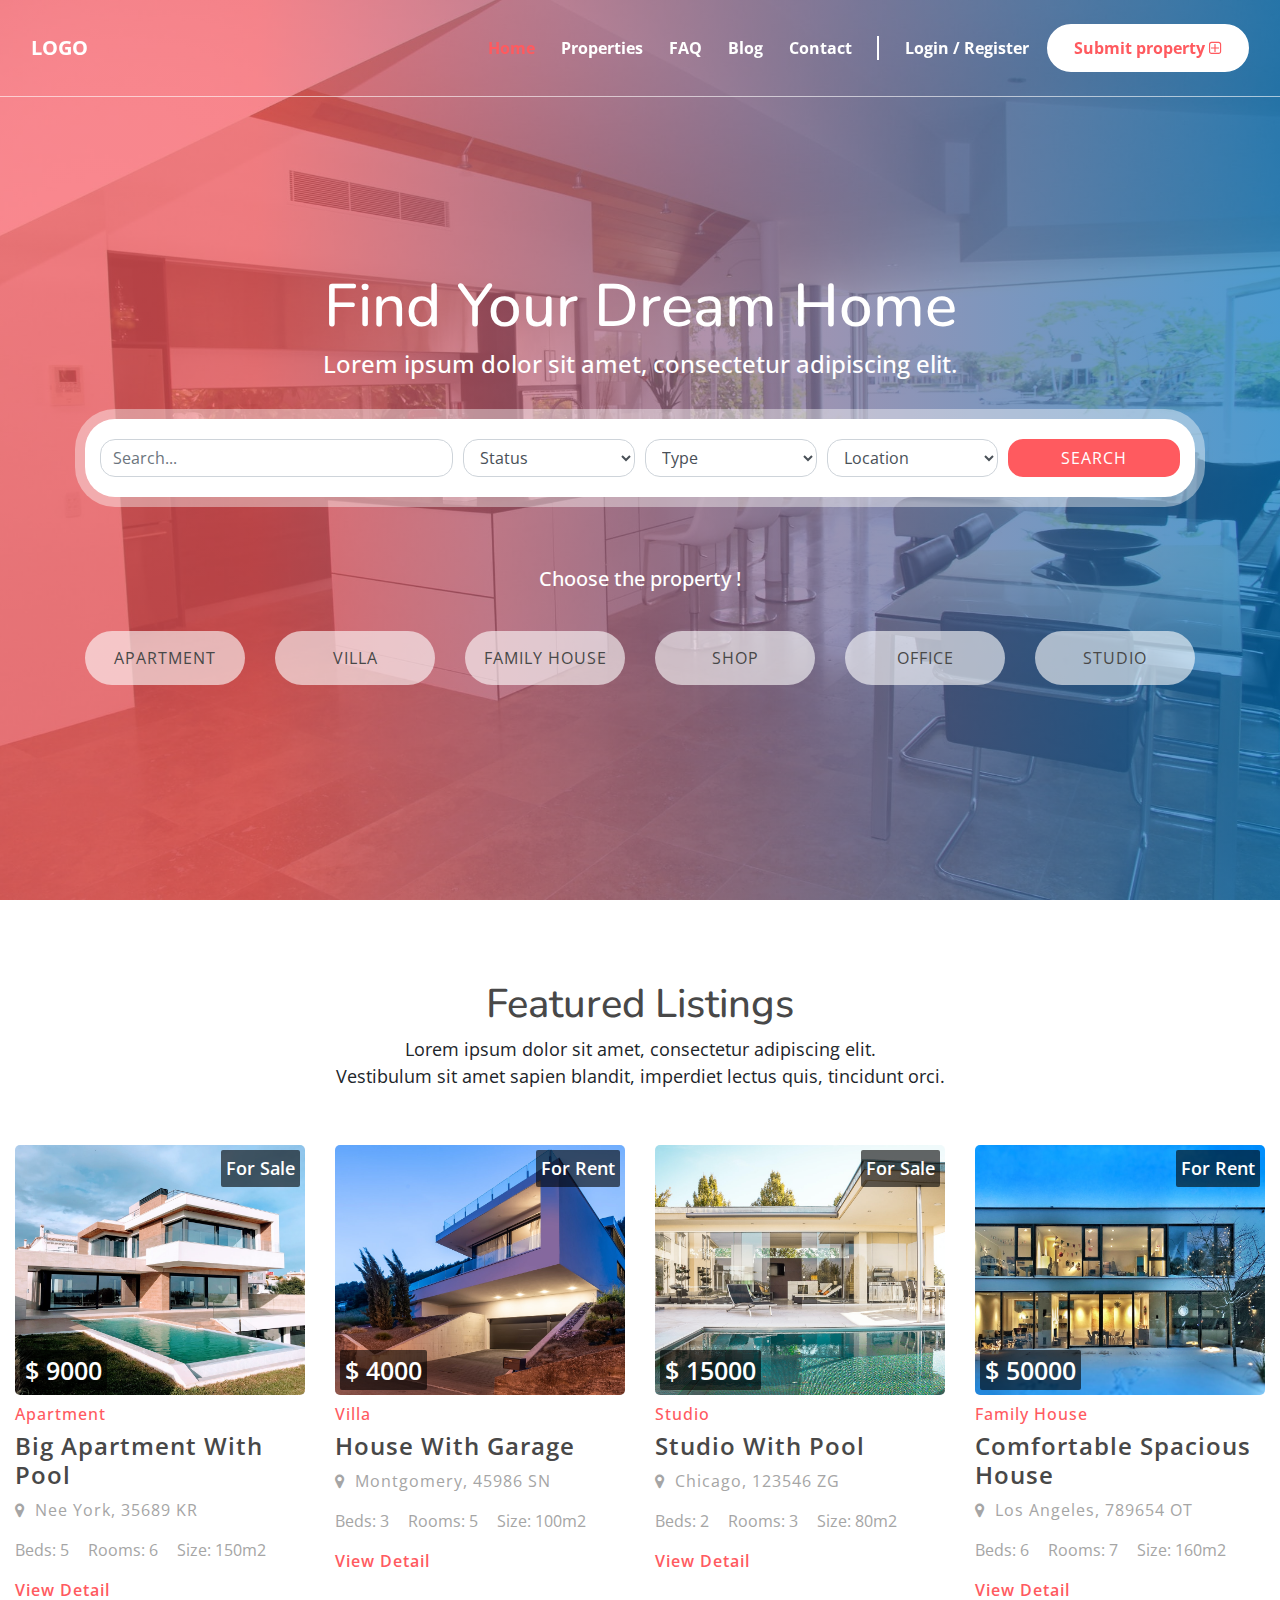
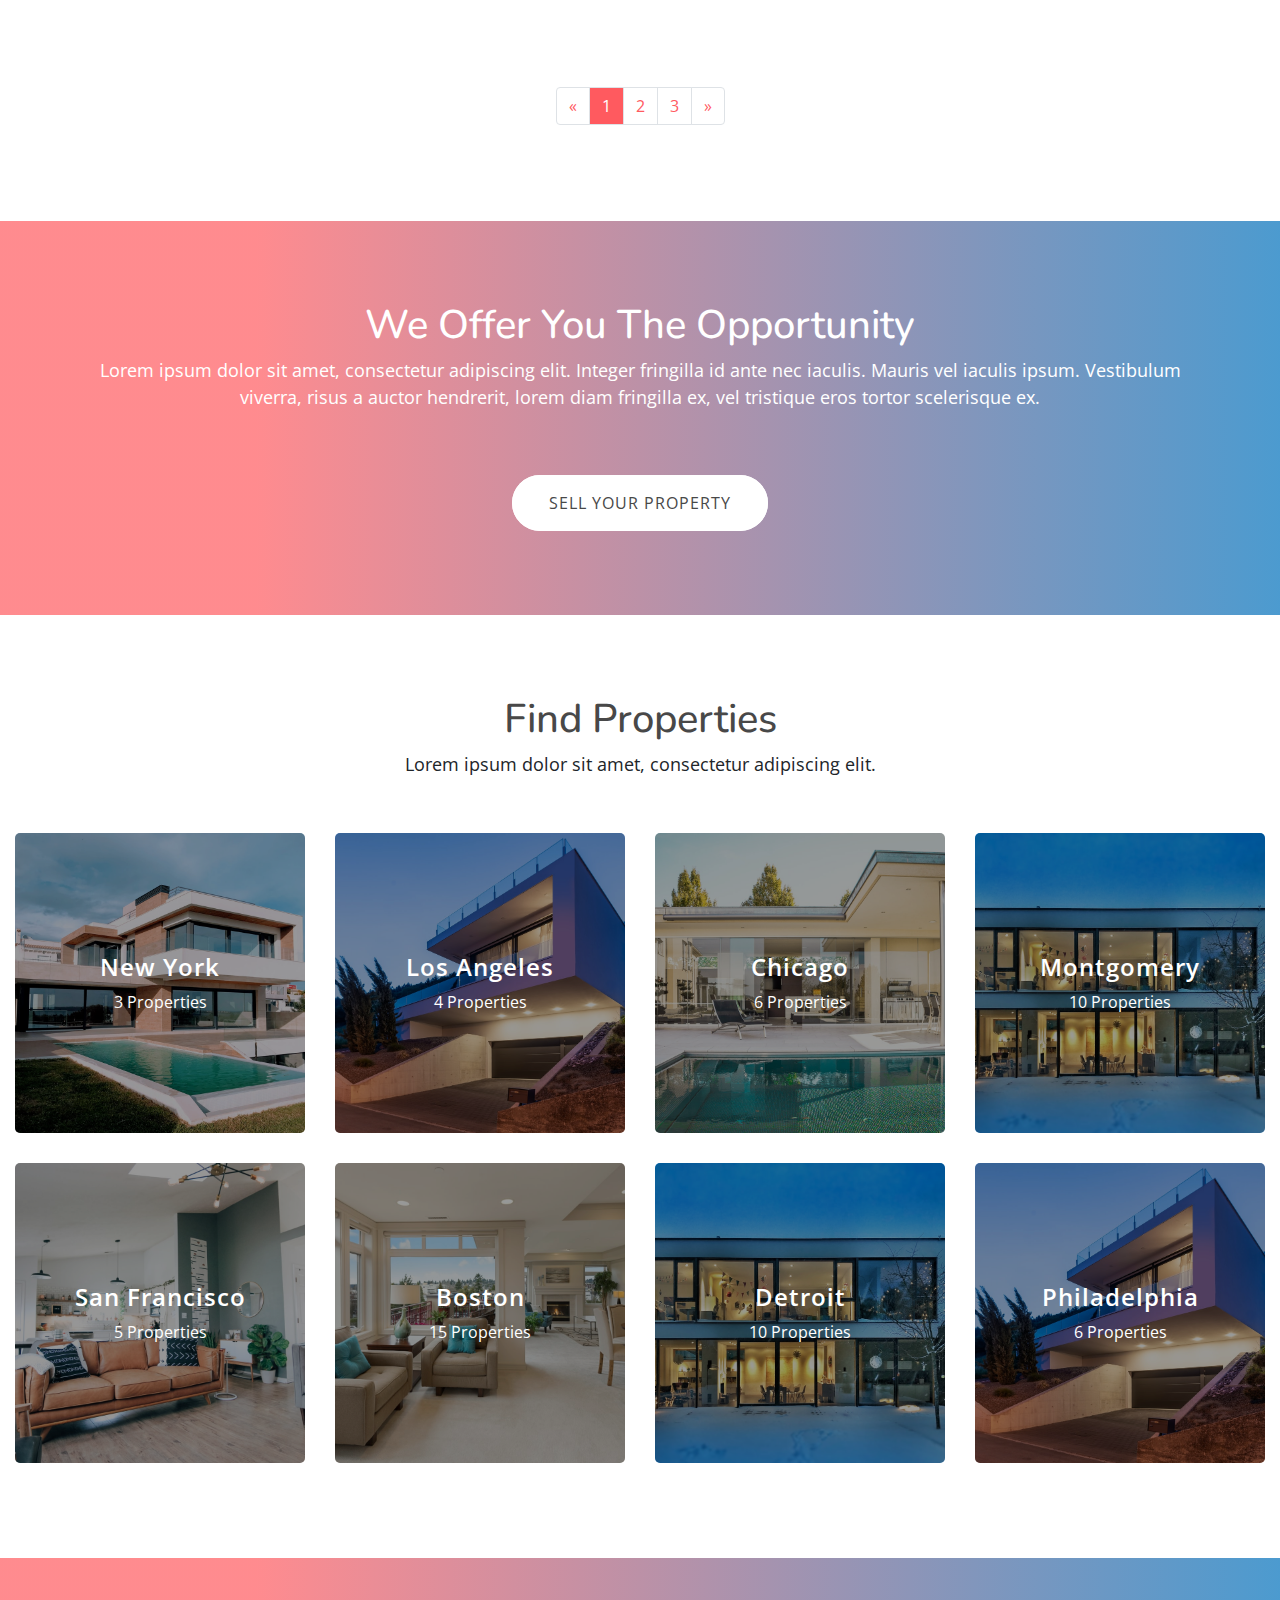
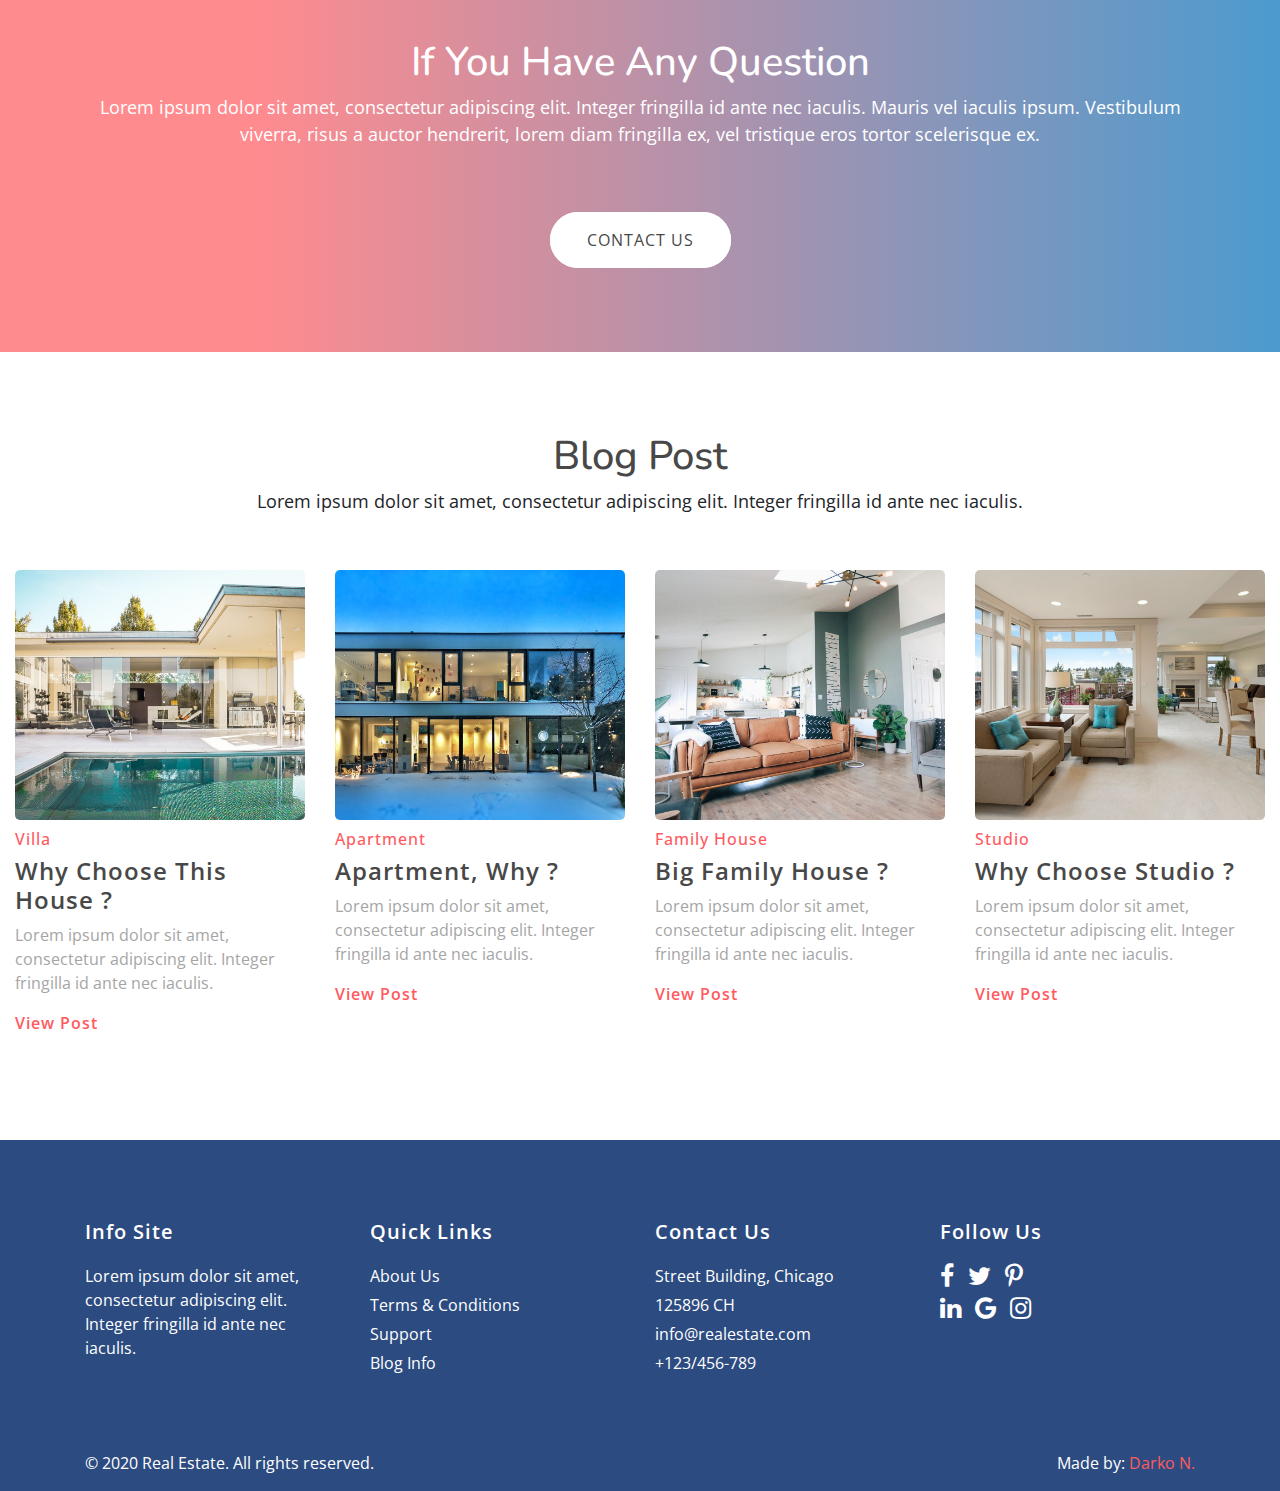
==== commit 886228f3: "New" ====
--- a/index.html
+++ b/index.html
@@ -26,20 +26,18 @@
 	<nav class="navbar navbar-expand-lg fixed-top py-4">
         <div class="container-fluid">
 		
-			<a href="#" class="navbar-brand text-uppercase font-weight-bold">LOGO</a>
+			<a href="index.html" class="navbar-brand text-uppercase font-weight-bold">LOGO</a>
 			
             <button type="button" data-toggle="collapse" data-target="#navbarSupportedContent" aria-controls="navbarSupportedContent" aria-expanded="false" aria-label="Toggle navigation" class="navbar-toggler navbar-toggler-right"><i class="fa fa-bars"></i></button>
             
             <div id="navbarSupportedContent" class="collapse navbar-collapse ">
                 <ul class="navbar-nav ml-auto">
-                    <li class="nav-item"><a href="#" class="nav-link font-weight-bold active-link">Home</a></li>
-                    <li class="nav-item"><a href="#" class="nav-link font-weight-bold">Properties</a></li>
-                    <li class="nav-item"><a href="#" class="nav-link font-weight-bold">Members</a></li>
-                    <li class="nav-item"><a href="#" class="nav-link font-weight-bold">Blog</a></li>
-                    <li class="nav-item"><a href="#" class="nav-link font-weight-bold">Contact<span class="line"></span></a></li>
-                    <li class="nav-item"><a href="#" class="nav-link font-weight-bold">Login</a></li>
-                    <li class="nav-item"><p class="slash font-weight-bold">/</p></li>
-                    <li class="nav-item"><a href="#" class="nav-link font-weight-bold">Register</a></li>
+                    <li class="nav-item"><a href="index.html" class="nav-link font-weight-bold active-link">Home</a></li>
+                    <li class="nav-item"><a href="properties.html" class="nav-link font-weight-bold">Properties</a></li>
+                    <li class="nav-item"><a href="faq.html" class="nav-link font-weight-bold">FAQ</a></li>
+                    <li class="nav-item"><a href="blog.html" class="nav-link font-weight-bold">Blog</a></li>
+                    <li class="nav-item"><a href="contact.html" class="nav-link font-weight-bold">Contact<span class="line"></span></a></li>
+                    <li class="nav-item"><a href="#" class="nav-link font-weight-bold" data-toggle="modal" data-target="#myModal">Login / Register</a></li>
                 </ul>
 				<div class="submit">
 					<ul class="navbar-nav">
@@ -49,6 +47,114 @@
             </div>
         </div>
     </nav>
+    
+    <!-- LOGIN / REGISTER -->
+    
+    <section id="login-register">
+        <div class="container">
+            <div class="row">
+                
+                <div class="modal fade" id="myModal" tabindex="-1" role="dialog" aria-labelledby="myLargeModalLabel"
+                    aria-hidden="true">
+                    <div class="modal-dialog modal-lg">
+                        <div class="modal-content">
+                            <div class="modal-header">
+                                <button type="button" class="close" data-dismiss="modal" aria-hidden="true">
+                                    ×</button>
+                            </div>
+                            <div class="modal-body">
+                                <div class="row">
+                                    <div class="col-lg-8 col-md-12 col-sm-12 body-modal">
+                                        <!-- Nav tabs -->
+                                        <ul class="nav nav-tabs">
+                                            <li><a href="#Login" data-toggle="tab" class="login active-log">Login</a></li>
+                                            <li><a href="#Registration" data-toggle="tab" class="register">Registration</a></li>
+                                        </ul>
+                                        <!-- Tab panes -->
+                                        <div class="tab-content">
+                                            <div class="tab-pane active" id="Login">
+                                                <form role="form" class="form-horizontal">
+                                                <div class="form-group">
+                                                    <div class="col-sm-10">
+                                                        <input type="email" class="form-control form-log-reg" id="email1" placeholder="Email" />
+                                                    </div>
+                                                </div>
+                                                <div class="form-group">
+                                                    <div class="col-sm-10">
+                                                        <input type="password" class="form-control form-log-reg" id="exampleInputPassword1" placeholder="Password" />
+                                                    </div>
+                                                </div>
+                                                <div class="row">
+                                                    <div class="col-sm-12">
+                                                        <button type="submit" class="btn btn-submit-log">
+                                                            Submit</button>
+                                                        <div class="forget-pass">
+                                                            <a href="#">Forgot your password?</a>
+                                                        </div>
+                                                    </div>
+                                                </div>
+                                                </form>
+                                            </div>
+                                            <div class="tab-pane" id="Registration">
+                                                <form role="form" class="form-horizontal">
+                                                <div class="form-group">
+                                                    <div class="col-sm-12">
+                                                        <div class="row">
+                                                            <div class="col-md-10 col-sm-10">
+                                                                <input type="text" class="form-control form-log-reg" placeholder="Name" />
+                                                            </div>
+                                                        </div>
+                                                    </div>
+                                                </div>
+                                                <div class="form-group">
+                                                    <div class="col-sm-10">
+                                                        <input type="email" class="form-control form-log-reg" id="email" placeholder="Email" />
+                                                    </div>
+                                                </div>
+                                                <div class="form-group">
+                                                    <div class="col-sm-10">
+                                                        <input type="email" class="form-control form-log-reg" id="mobile" placeholder="Mobile" />
+                                                    </div>
+                                                </div>
+                                                <div class="form-group">
+                                                    <div class="col-sm-10">
+                                                        <input type="password" class="form-control form-log-reg" id="password" placeholder="Password" />
+                                                    </div>
+                                                </div>
+                                                <div class="row">
+                                                    <div class="col-sm-10">
+                                                        <button type="button" class="btn btn-save-reg">
+                                                            Save & Continue</button>
+                                                        <button type="button" class="btn btn-cancel-reg">
+                                                            Cancel</button>
+                                                    </div>
+                                                </div>
+                                                </form>
+                                            </div>
+                                        </div>
+                                    </div>
+                                    <div class="col-lg-4 col-md-12 col-sm-12">
+                                        <div class="row text-center sign-with">
+                                            <div class="col-md-12">
+                                                <h3>Sign in with</h3>
+                                            </div>
+                                            <div class="col-md-12">
+                                                <div class="btn-group btn-group-justified">
+                                                    <a href="#" class="btn btn-primary">Facebook</a> <a href="#" class="btn btn-danger">
+                                                        Google</a>
+                                                </div>
+                                            </div>
+                                        </div>
+                                    </div>
+                                </div>
+                            </div>
+                        </div>
+                    </div>
+                </div>
+                
+            </div>
+        </div>
+    </section>
         
     <!-- HERO -->
     
@@ -93,7 +199,7 @@
                               <div class="form-group col-lg-2 col-md-4 col-sm-6 form-group-simple">
                                   <select name="work" class="form-control form-simple select-quote-option">
                                       <option selected="" disabled="" hidden="">Location</option>
-                                      <option value="1">Alabama</option>
+                                      <option value="1">Montgomery</option>
                                       <option value="2">New York</option>
                                       <option value="3">Chicago</option>
                                       <option value="4">Los Angeles</option>
@@ -115,32 +221,32 @@
                         <div class="row property-choose">
                             <div class="col-lg-2 col-md-4 col-sm-6">
                                 <div class="choose-property">
-                                    <a href="">Apartment</a>
+                                    <a href="apartments.html">Apartment</a>
                                 </div>
                             </div>
                             <div class="col-lg-2 col-md-4 col-sm-6">
                                 <div class="choose-property">
-                                    <a href="">Villa</a>
+                                    <a href="apartments.html">Villa</a>
                                 </div>
                             </div>
                             <div class="col-lg-2 col-md-4 col-sm-6">
                                 <div class="choose-property">
-                                    <a href="">Family House</a>
+                                    <a href="apartments.html">Family House</a>
                                 </div>
                             </div>
                             <div class="col-lg-2 col-md-4 col-sm-6">
                                 <div class="choose-property">
-                                    <a href="">Shop</a>
+                                    <a href="apartments.html">Shop</a>
                                 </div>
                             </div>
                             <div class="col-lg-2 col-md-4 col-sm-6">
                                 <div class="choose-property">
-                                    <a href="">Office</a>
+                                    <a href="apartments.html">Office</a>
                                 </div>
                             </div>
                             <div class="col-lg-2 col-md-4 col-sm-6">
                                 <div class="choose-property">
-                                    <a href="">Studio</a>
+                                    <a href="apartments.html">Studio</a>
                                 </div>
                             </div>
                         </div>
@@ -171,14 +277,14 @@
                     </div>
                     <div class="listings">
                         <h6>Apartment</h6>
-                        <h4><a href="">Big Apartment With Pool</a></h4>
+                        <h4><a href="property.html">Big Apartment With Pool</a></h4>
                         <p><i class="fa fa-map-marker"></i> Nee York, 35689 KR</p>
                         <ul>
                             <li>Beds: 5</li>
                             <li>Rooms: 6</li>
                             <li>Size: 150m2</li>
                         </ul>
-                        <a href="">View Detail</a>
+                        <a href="property.html">View Detail</a>
                     </div>
                 </div>
                 
@@ -189,14 +295,14 @@
                     </div>
                     <div class="listings">
                         <h6>Villa</h6>
-                        <h4><a href="">House with garage</a></h4>
-                        <p><i class="fa fa-map-marker"></i> Alabama, 45986 SN</p>
+                        <h4><a href="property.html">House with garage</a></h4>
+                        <p><i class="fa fa-map-marker"></i> Montgomery, 45986 SN</p>
                         <ul>
                             <li>Beds: 3</li>
                             <li>Rooms: 5</li>
                             <li>Size: 100m2</li>
                         </ul>
-                        <a href="">View Detail</a>
+                        <a href="property.html">View Detail</a>
                     </div>
                 </div>
                 
@@ -207,14 +313,14 @@
                     </div>
                     <div class="listings">
                         <h6>Studio</h6>
-                        <h4><a href="">Studio with pool</a></h4>
+                        <h4><a href="property.html">Studio with pool</a></h4>
                         <p><i class="fa fa-map-marker"></i> Chicago, 123546 ZG</p>
                         <ul>
                             <li>Beds: 2</li>
                             <li>Rooms: 3</li>
                             <li>Size: 80m2</li>
                         </ul>
-                        <a href="">View Detail</a>
+                        <a href="property.html">View Detail</a>
                     </div>
                 </div>
                 
@@ -225,14 +331,14 @@
                     </div>
                     <div class="listings">
                         <h6>Family House</h6>
-                        <h4><a href="">Comfortable spacious house</a></h4>
+                        <h4><a href="property.html">Comfortable spacious house</a></h4>
                         <p><i class="fa fa-map-marker"></i> Los Angeles, 789654 OT</p>
                         <ul>
                             <li>Beds: 6</li>
                             <li>Rooms: 7</li>
                             <li>Size: 160m2</li>
                         </ul>
-                        <a href="">View Detail</a>
+                        <a href="property.html">View Detail</a>
                     </div>
                 </div>
                 
@@ -297,7 +403,7 @@
                 
                 <div class="col-lg-3 col-md-6 col-sm-6 box-find">
                     <div class="img-find" style="background-image: url(images/house1.jpg);">
-                        <a href="">
+                        <a href="chicago.html">
                             <div class="bg-img-find">
                                 <h4>New York</h4>
                                 <p>3 Properties</p>
@@ -308,7 +414,7 @@
                 
                 <div class="col-lg-3 col-md-6 col-sm-6 box-find">
                     <div class="img-find" style="background-image: url(images/house2.jpg);">
-                        <a href="">
+                        <a href="chicago.html">
                             <div class="bg-img-find">
                                 <h4>Los Angeles</h4>
                                 <p>4 Properties</p>
@@ -319,7 +425,7 @@
                 
                 <div class="col-lg-3 col-md-6 col-sm-6 box-find">
                     <div class="img-find" style="background-image: url(images/house3.jpg);">
-                        <a href="">
+                        <a href="chicago.html">
                             <div class="bg-img-find">
                                 <h4>Chicago</h4>
                                 <p>6 Properties</p>
@@ -330,9 +436,9 @@
                 
                 <div class="col-lg-3 col-md-6 col-sm-6 box-find">
                     <div class="img-find" style="background-image: url(images/house4.jpg);">
-                        <a href="">
-                            <div class="bg-img-find">
-                                <h4>Alabama</h4>
+                        <a href="chicago.html">
+                            <div class="bg-img-find">
+                                <h4>Montgomery</h4>
                                 <p>10 Properties</p>
                             </div>
                         </a>       
@@ -341,7 +447,7 @@
                 
                 <div class="col-lg-3 col-md-6 col-sm-6 box-find">
                     <div class="img-find" style="background-image: url(images/house5.jpg);">
-                        <a href="">
+                        <a href="chicago.html">
                             <div class="bg-img-find">
                                 <h4>San Francisco</h4>
                                 <p>5 Properties</p>
@@ -352,7 +458,7 @@
                 
                 <div class="col-lg-3 col-md-6 col-sm-6 box-find">
                     <div class="img-find" style="background-image: url(images/house6.jpg);">
-                        <a href="">
+                        <a href="chicago.html">
                             <div class="bg-img-find">
                                 <h4>Boston</h4>
                                 <p>15 Properties</p>
@@ -363,7 +469,7 @@
                 
                 <div class="col-lg-3 col-md-6 col-sm-6 box-find">
                     <div class="img-find" style="background-image: url(images/house4.jpg);">
-                        <a href="">
+                        <a href="chicago.html">
                             <div class="bg-img-find">
                                 <h4>Detroit</h4>
                                 <p>10 Properties</p>
@@ -374,7 +480,7 @@
                 
                 <div class="col-lg-3 col-md-6 col-sm-6 box-find">
                     <div class="img-find" style="background-image: url(images/house2.jpg);">
-                        <a href="">
+                        <a href="chicago.html">
                             <div class="bg-img-find">
                                 <h4>Philadelphia</h4>
                                 <p>6 Properties</p>
@@ -424,9 +530,9 @@
                     <div class="img-home-blog" style="background-image: url(images/house3.jpg);"></div>
                     <div class="box-text-home-blog">
                         <h6>Villa</h6>
-                        <h4><a href="">Why choose this house ?</a></h4>
+                        <h4><a href="blog-post.html">Why choose this house ?</a></h4>
                         <p>Lorem ipsum dolor sit amet, consectetur adipiscing elit. Integer fringilla id ante nec iaculis.</p>
-                        <a href="">View Post</a>
+                        <a href="blog-post.html">View Post</a>
                     </div>
                  </div>
                 
@@ -434,9 +540,9 @@
                     <div class="img-home-blog" style="background-image: url(images/house4.jpg);"></div>
                     <div class="box-text-home-blog">
                         <h6>Apartment</h6>
-                        <h4><a href="">Apartment, why ?</a></h4>
+                        <h4><a href="blog-post.html">Apartment, why ?</a></h4>
                         <p>Lorem ipsum dolor sit amet, consectetur adipiscing elit. Integer fringilla id ante nec iaculis.</p>
-                        <a href="">View Post</a>
+                        <a href="blog-post.html">View Post</a>
                     </div>
                  </div>
                 
@@ -444,9 +550,9 @@
                     <div class="img-home-blog" style="background-image: url(images/house5.jpg);"></div>
                     <div class="box-text-home-blog">
                         <h6>Family House</h6>
-                        <h4><a href="">Big Family House ?</a></h4>
+                        <h4><a href="blog-post.html">Big Family House ?</a></h4>
                         <p>Lorem ipsum dolor sit amet, consectetur adipiscing elit. Integer fringilla id ante nec iaculis.</p>
-                        <a href="">View Post</a>
+                        <a href="blog-post.html">View Post</a>
                     </div>
                  </div>
                 
@@ -454,9 +560,9 @@
                     <div class="img-home-blog" style="background-image: url(images/house6.jpg);"></div>
                     <div class="box-text-home-blog">
                         <h6>Studio</h6>
-                        <h4><a href="">Why choose studio ?</a></h4>
+                        <h4><a href="blog-post.html">Why choose studio ?</a></h4>
                         <p>Lorem ipsum dolor sit amet, consectetur adipiscing elit. Integer fringilla id ante nec iaculis.</p>
-                        <a href="">View Post</a>
+                        <a href="blog-post.html">View Post</a>
                     </div>
                  </div>
 
@@ -499,7 +605,7 @@
                 </div>
                 <div class="col-lg-3 col-md-6 col-sm-12">
                     <div class="text-footer">
-                        <h5>Contact Us</h5>
+                        <h5>Follow Us</h5>
                         <div class="footer-soc">
                             <ul>
                                 <li><a href=""><i class="fa fa-facebook"></i></a></li>
@@ -520,7 +626,7 @@
                 <div class="col-lg-12 col-md-12 col-sm-12">
                     <div class="copy">
                         <p>© 2020 Real Estate. All rights reserved.</p>
-                        <p>Made by: <a href="">Darko-1993</a></p>
+                        <p>Made by: <a href="">Darko N.</a></p>
                     </div>
                 </div>
             </div>
--- a/css/style.css
+++ b/css/style.css
@@ -9,6 +9,10 @@
 	height: auto;
 	overflow-x: hidden;
 } 
+
+h1,h2{
+    font-family: 'Nunito', sans-serif;
+}
 
 /* NAVBAR */
 
@@ -946,6 +950,1362 @@
     }
 }
 
+/* SUB PAGEs */
+
+#sub-pages{
+    width: 100%;
+    height: auto;
+    background-image: url(..//images/wall.jpg);
+    background-position: center;
+    background-repeat: no-repeat;
+    background-size: cover;
+}
+
+.bg-sub-pages{
+    background: linear-gradient(to right, rgba(255,90,95, 0.7) 20%, rgba(0,112,187, 0.7) 100%);
+    width: inherit;
+    height: inherit;
+    padding-top: 15vh;
+    padding-bottom: 5vh;
+}
+
+.text-sub-pages h1{
+    color: white;
+    margin-bottom: 0;
+}
+
+.text-sub-pages ul{
+    margin-bottom: 0;
+    text-align: right;
+    margin-top: 10px;
+}
+
+.text-sub-pages ul li{
+    list-style: none;
+    display: inline-block;
+}
+
+.text-sub-pages ul li i{
+    color: white;
+    margin: 0 10px;
+}
+
+.text-sub-pages ul li a{
+    color: white;
+    text-decoration: none;
+}
+
+.text-sub-pages ul li a:hover{
+    color: #ff5a5f;
+}
+
+.active-sublink{
+    color: #ff5a5f !important;
+}
+
+/* ALL PROPERTIES LEFT SIDE */
+
+#all-properties{
+    padding: 80px 0;
+    width: 100%;
+    height: auto;
+}
+
+.search-form-prop{
+    
+}
+
+.search-form-prop h4{
+    margin-bottom: 20px;
+    color: #484848;
+}
+
+.form-all{
+    box-shadow: none !important;
+    border-radius: 15px;
+}
+
+.btn-all{
+    width: 100%;
+    border-radius: 15px;
+    padding: 5px;
+    border:2px solid #ff5a5f;
+    background-color: #ff5a5f;
+    color: white;
+    letter-spacing: 1px;
+}
+
+.btn-all:hover{
+    border:2px solid #ff5a5f;
+    background-color: transparent;
+    color: #ff5a5f;
+}
+
+.latest-prop{
+    margin-top: 15px;
+}
+
+.latest-prop h4{
+    margin-bottom: 20px;
+    color: #484848;
+}
+
+.img-latest-prop{
+    background-position: center;
+    background-repeat: no-repeat;
+    background-size: cover;
+    width: 100%;
+    height: 170px;
+    border-radius: 5px;
+}
+
+.latest-prop h5{
+    font-weight: 600;
+    margin: 10px 0;
+}
+
+.latest-prop p{
+    margin-bottom: 0;
+}
+
+.latest-prop h5 a{
+    text-decoration: none;
+    color: #ff5a5f;
+}
+
+.latest-prop h5 a:hover{
+    text-decoration: none;
+    color: black;
+}
+
+/* RESPONSIVE PROPERTIES PAGE */
+
+@media (min-width: 992px) and (max-width: 1199px) {
+	
+}
+
+@media (min-width: 768px) and (max-width: 991px) {
+	
+}
+
+@media (min-width: 481px) and (max-width: 767px) {
+    .text-sub-pages h1{
+        text-align: center;
+    }
+    .text-sub-pages ul{
+        text-align: center;
+    }
+}
+
+@media (min-width: 321px) and (max-width: 480px) {
+    .text-sub-pages h1{
+        text-align: center;
+        font-size: 35px;
+    }
+    .text-sub-pages ul{
+        text-align: center;
+    }
+    #all-properties{
+        padding: 40px 0;
+    }
+}
+
+@media (max-width: 320px) {
+    .text-sub-pages h1{
+        text-align: center;
+        font-size: 35px;
+    }
+    .text-sub-pages ul{
+        text-align: center;
+    }
+    #all-properties{
+        padding: 40px 0;
+    }
+    .bg-sub-pages{
+        padding-top: 20vh;
+    }
+}
+
+/* SINGLE PROPERTY */
+
+#single-property{
+    padding: 80px 0;
+}
+
+/* LEFT SIDE */
+
+.img-single-prop{
+    background-image: url(..//images/house5.jpg);
+    background-position: center;
+    background-repeat: no-repeat;
+    background-size: cover;
+    width: 100%;
+    height: 250px;
+    border-radius: 5px;
+}
+
+.text-single-prop h3{
+    color: #484848;
+}
+
+.text-single-prop p{
+    color: #a5a5a5;
+}
+
+.text-single-prop ul li{
+    list-style: none;
+}
+
+.text-single-prop ul li a{ 
+    text-decoration: none;
+    color: black;
+    letter-spacing: 1px;
+}
+
+.text-single-prop ul li a:hover{
+    text-decoration: none;
+    color: #ff5a5f;
+}
+
+.links-info{
+    
+}
+
+.links-info ul{
+    margin-bottom: 0;
+}
+
+.links-info ul li{
+    list-style: none;
+    display: inline-block;
+}
+
+.links-info ul li span{
+    margin: 0 10px;
+}
+
+.links-info ul li:nth-of-type(2):hover{
+    cursor: auto;
+    color: black;
+}
+
+.links-info ul li:hover{
+    cursor: pointer;
+    color: #ff5a5f;
+}
+
+.img-fluid{
+    background-position: center;
+    background-repeat: no-repeat;
+    background-size: cover;
+    width: 100%;
+    height: 220px;
+    border-radius: 5px;
+}
+
+.item{
+    padding: 10px;
+}
+
+.single-prop-location{
+    
+}
+
+.single-prop-location h4{
+    margin-bottom: 20px;
+}
+
+.location-map{
+    width: 100%;
+    height: 350px;
+}
+
+/* RIGHT SIDE */
+
+.about-agency-prop{
+   
+}
+
+.about-agency-prop h4{
+    margin-bottom: 20px;
+    color: #484848;
+}
+
+.about-agency-prop p{
+    margin: 15px 0;
+}
+
+.img-agency-prop{
+    background-image: url(..//images/house6.jpg);
+    background-position: center;
+    background-repeat: no-repeat;
+    background-size: cover;
+    width: 100%;
+    height: 250px;
+    border-radius: 5px;
+}
+
+.about-agency-prop ul{
+    
+}
+
+.about-agency-prop ul li{
+    list-style: none;
+}
+
+.about-agency-prop ul li a{
+    text-decoration: none;
+    color: #ff5a5f;
+}
+
+.about-agency-prop ul li a:hover{
+    text-decoration: none;
+    color: black;
+}
+
+.single-prop-cont h4{
+    margin-bottom: 20px;
+    color: #484848;
+}
+
+.form-fields-singl{
+    box-shadow: none !important;
+    border-radius: 15px;
+}
+
+.btn-singl{
+    width: 100%;
+    border-radius: 15px;
+    padding: 5px;
+    border:2px solid #ff5a5f;
+    background-color: #ff5a5f;
+    color: white;
+    letter-spacing: 1px;
+}
+
+.btn-singl:hover{
+    border:2px solid #ff5a5f;
+    background-color: transparent;
+    color: #ff5a5f;
+}
+
+/* RESPONSIVE SINGLE PROPERTY */
+
+@media (min-width: 992px) and (max-width: 1199px) {
+	.img-agency-prop{
+        height: 220px;
+    }
+}
+
+@media (min-width: 768px) and (max-width: 991px) {
+    .text-single-prop h3{
+        margin-top: 30px;
+    }
+    .img-agency-prop{
+        height: 200px;
+    }
+}
+
+@media (min-width: 481px) and (max-width: 767px) {
+    .text-single-prop h3{
+        margin-top: 30px;
+    }
+}
+
+@media (min-width: 321px) and (max-width: 480px) {
+    #single-property{
+        padding: 40px 0;
+    }
+    .text-single-prop h3{
+        margin-top: 30px;
+    }
+}
+
+@media (max-width: 320px) {
+    #single-property{
+        padding: 40px 0;
+    }
+    .text-single-prop h3{
+        margin-top: 30px;
+    }
+}
+
+/* FAQ PAGE */
+
+#faq{
+    padding: 80px 0;
+}
+
+.faq-nav {
+    flex-direction: column;
+    margin: 0 0 32px;
+    border-radius: 2px;    
+    border: 1px solid #ddd;
+    box-shadow: 0 1px 5px rgba(85, 85, 85, 0.15);
+}
+    
+.nav-pill {
+        position: relative;
+        display: block;
+        margin: 0;
+        padding: 13px 16px;
+        background-color: #fff;
+        border: 0;
+        border-bottom: 1px solid #ddd;
+        border-radius: 0;
+        color: #616161;
+        transition: background-color .2s ease;
+}
+        
+.nav-pill:hover {
+            background-color: #f6f6f6;
+    text-decoration: none;
+    color: #484848;
+    font-weight: 600;
+        }
+        
+.nav-pill.active {
+            background-color: #f6f6f6;
+            font-weight: 600;
+            color: #484848;        
+        }
+        
+.nav-pill:last-of-type {
+            border-bottom-left-radius: 2px;
+            border-bottom-right-radius: 2px;
+            border-bottom: 0;
+        }
+        
+        .nav-pill i.mdi {
+            margin-right: 5px;
+            font-size: 18px;
+            position: relative;
+        }
+
+
+// TAB CONTENT
+.tab-content {
+    box-shadow: 0 1px 5px rgba(85, 85, 85, 0.15);
+  }  
+    .card {
+        border-radius: 0;
+    }
+    
+    .card-header {
+        padding: 15px 16px;
+        border-radius: 0;
+        background-color: #f6f6f6;
+  }      
+        .tab-content h5 {
+            margin: 0;
+    }
+            .tab-content button {
+                display: block;
+                width: 100%;
+                padding: 0;
+                border: 0;
+                font-weight: 700;
+                color: rgba(0,0,0,.87);
+                text-align: left;
+                white-space: normal;
+}
+                
+                .tab-content button:hover,
+                .tab-content button:focus,
+                .tab-content button:active,
+                .tab-content button:hover:active {
+                    text-decoration: none;
+                    color: #484848;
+                }
+    
+    .card-body p{
+            color: #616161;
+}
+            
+            .card-body:last-of-type {
+                margin: 0;
+            }
+
+.accordion .card:not(:first-child) {
+            border-top: 0;
+        }   
+    }
+
+.collapse.show .card-body{
+        border-bottom: 1px solid rgba(0,0,0,.125);
+    }
+
+/* RESPONSIVE FAQ */
+
+@media (min-width: 992px) and (max-width: 1199px) {
+	
+}
+
+@media (min-width: 768px) and (max-width: 991px) {
+	
+}
+
+@media (min-width: 481px) and (max-width: 767px) {
+
+}
+
+@media (min-width: 321px) and (max-width: 480px) {
+    #faq{
+        padding: 40px 0;
+    }
+}
+
+@media (max-width: 320px) {
+    #faq{
+        padding: 40px 0;
+    }
+}
+
+/* BLOG PAGE */
+
+#blog-page{
+    padding: 80px 0;
+}
+
+.padd-blog{
+    padding: 15px;
+}
+
+.img-blog-page{
+    background-position: center;
+    background-repeat: no-repeat;
+    background-size: cover;
+    width: 100%;
+    height: 250px;
+    border-radius: 5px;
+}
+
+.text-blog-page{
+    
+}
+
+.text-blog-page h6{
+    margin-bottom: 0;
+    margin-top: 15px;
+    color: #ff5a5f;
+}
+
+.text-blog-page h4{
+    margin: 15px 0;
+}
+
+.text-blog-page h4 a{
+    color: #484848;
+    font-weight: 600;
+    letter-spacing: 1px;
+    text-transform: capitalize;
+}
+
+.text-blog-page h4 a:hover{
+    text-decoration: none;
+    color: #ff5a5f;
+}
+
+.text-blog-page ul li{
+    list-style: none;
+    display: inline-block;
+    width: 49%;
+    color: #a5a5a5;
+}
+
+.text-blog-page ul li a{
+    text-decoration: none;
+    color: #a5a5a5;
+}
+
+.text-blog-page ul li a:hover{
+    text-decoration: none;
+    color: black;
+}
+
+.text-blog-page ul li i{
+    color: #ff5a5f;
+    margin-right: 5px;
+}
+
+.text-blog-page ul li:last-of-type{
+    text-align: right;
+}
+
+/* RIGHT SIDE BLOG */
+
+.blog-cattegory{
+    
+}
+
+.blog-cattegory h5{
+    margin-bottom: 15px;
+    font-weight: 600;
+    letter-spacing: 1px;
+    color: #484848;
+}
+
+.blog-cattegory ul li{
+    list-style: none;
+    margin-bottom: 5px;
+}
+
+.blog-cattegory ul li a{
+    text-decoration: none;
+    color: #a5a5a5;
+}
+
+.blog-cattegory ul li a:hover{
+     text-decoration: none;
+    color: #ff5a5f;
+}
+
+.blog-cattegory ul li i{
+    color: #484848;
+    margin-right: 10px;
+}
+
+.blog-tags{
+    margin-top: 30px;
+}
+
+.blog-tags h5{
+    margin-bottom: 15px;
+    font-weight: 600;
+    letter-spacing: 1px;
+    color: #484848;
+}
+
+.blog-tags ul{
+    margin-bottom: 10px;
+}
+
+.blog-tags ul li{
+    list-style: none;
+    margin-bottom: 5px;
+}
+
+.blog-tags ul li a{
+    text-decoration: none;
+    color: #a5a5a5;
+}
+
+.blog-tags ul li a:hover{
+     text-decoration: none;
+    color: #ff5a5f;
+}
+
+/* RESPONSIVE BLOG PAGE */
+
+@media (min-width: 992px) and (max-width: 1199px) {
+	
+}
+
+@media (min-width: 768px) and (max-width: 991px) {
+	
+}
+
+@media (min-width: 481px) and (max-width: 767px) {
+    .blog-cattegory h5{
+        margin-top: 40px;
+    }
+}
+
+@media (min-width: 321px) and (max-width: 480px) {
+    .blog-cattegory h5{
+        margin-top: 40px;
+    }
+    #blog-page{
+        padding: 40px 0;
+    }
+}
+
+@media (max-width: 320px) {
+    .blog-cattegory h5{
+        margin-top: 40px;
+    }
+    #blog-page{
+        padding: 40px 0;
+    }
+}
+
+/* BLOG POST */
+
+#blog-post{
+    padding: 80px 0;
+}
+
+.blog-post-text{
+    
+}
+
+.blog-post-text h6{
+    color: white;
+    background-color: #ff5a5f;
+    width: 15%;
+    padding: 5px 15px;
+    text-align: center;
+    border-radius: 5px;
+}
+
+.blog-post-text h4{
+    font-weight: 600;
+    letter-spacing: 1px;
+    color: #484848;
+    margin: 15px 0;
+}
+
+.blog-post-text ul{
+    
+}
+
+.blog-post-text ul li{
+    list-style: none;
+    display: inline-block;
+    margin-right: 25px;
+}
+
+.blog-post-text ul li i{
+    color: #ff5a5f;
+    margin-right: 5px;
+}
+
+.blog-post-text ul li a{
+    text-decoration: none;
+    color: #a5a5a5;
+}
+
+.blog-post-text ul li a:hover{
+    text-decoration: none;
+    color: #484848;
+}
+
+.blog-post-text ul li span{
+    color: #a5a5a5;
+}
+
+.img-blog-post{
+    background-image: url(..//images/house5.jpg);
+    background-position: center;
+    background-size: cover;
+    background-repeat: no-repeat;
+    width: 100%;
+    height: 420px;
+    border-radius: 5px;
+    margin-bottom: 20px;
+}
+
+.desc-post h5{
+    letter-spacing: 1px;
+    font-weight: 600;
+    color: #484848;
+}
+
+.desc-post p{
+    margin-bottom: 30px;
+}
+
+.desc-post p:nth-of-type(3){
+    font-style: italic;
+}
+
+.desc-post p:nth-of-type(4){
+    border-left: 3px solid #ff5a5f;
+    padding: 20px;
+    font-style: italic;
+}
+
+.share-links{
+    
+}
+
+.share-links ul{
+    
+}
+
+.share-links ul li{
+    list-style: none;
+    display: inline-block;
+    margin-right: 10px;
+}
+
+.share-links ul li a i{
+    font-size: 18px;
+    color: #a5a5a5;
+}
+
+.share-links ul li a i:hover{
+    color: #ff5a5f;
+}
+
+.post-tags{
+    
+}
+
+.post-tags ul{
+    text-align: right;
+}
+
+.post-tags ul li{
+    list-style: none;
+    display: inline-block;
+}
+
+.post-tags ul li:first-of-type{
+    margin-right: 10px;
+}
+
+.post-tags ul li a{
+    text-decoration: none;
+    color: #a5a5a5;
+}
+
+.post-tags ul li a:hover{
+    text-decoration: none;
+    color: #ff5a5f;
+}
+
+.desc-post ul{
+    margin: 30px 0;
+}
+
+.desc-post ul li{
+    list-style: none;
+    display: inline-block;
+    width: 49%;
+}
+
+.desc-post ul li:last-of-type{
+    text-align: right;
+}
+
+.desc-post ul li a{
+    text-decoration: none;
+   color: #a5a5a5;
+}
+
+.desc-post ul li a:hover{
+    text-decoration: none;
+   color: #ff5a5f;
+}
+
+.form-comment h5{
+    font-weight: 600;
+    letter-spacing: 1px;
+    color: #484848;
+    margin-top: 40px;
+}
+
+.form-comment form{
+    margin: 20px 0 40px 0;
+}
+
+.form-fields-comm{
+    box-shadow: none !important;
+}
+
+.check-label{
+    margin-bottom: 0;
+}
+
+.btn-comm{
+    background-color: #ff5a5f;
+    border: 2px solid #ff5a5f;
+    border-radius: 30px;
+    padding: 10px 45px;
+    color: white;
+    font-weight: 600;
+    letter-spacing: 1px;
+}
+
+.btn-comm:hover{
+    background-color: transparent;
+    border: 2px solid #ff5a5f;
+    color: #ff5a5f;
+    font-weight: 600;
+}
+
+.padd-rel-post{
+    padding: 15px;
+}
+
+.title-rel{
+    font-weight: 600; 
+    letter-spacing: 1px;
+    margin-top: 40px;
+}
+
+.img-rel-post{
+    width: 100%;
+    height: 250px;
+    background-position: center;
+    background-repeat: no-repeat;
+    background-size: cover;
+    border-radius: 5px;
+}
+
+.rel-post-text{
+    
+}
+
+.rel-post-text h5{
+    margin: 15px 0;
+}
+
+.rel-post-text h5 a{
+    font-weight: 600;
+    letter-spacing: 1px;
+    color: #484848;
+    text-decoration: none;
+}
+
+.rel-post-text h5 a:hover{
+    color: #ff5a5f;
+    text-decoration: none;
+}
+
+.rel-post-text h6{
+    color: #a5a5a5;
+}
+
+.rel-post-text h6 i{
+    margin-right: 5px;
+}
+
+.rel-post-text p{
+    margin: 15px 0; 
+}
+
+.rel-post-text ul{
+    margin-bottom: 0;
+}
+
+.rel-post-text ul li{
+    list-style: none;
+    display: inline-block;
+    width: 49%;
+}
+
+.rel-post-text ul li:first-of-type{
+    color: #a5a5a5;
+}
+
+.rel-post-text ul li:first-of-type i{
+    margin-right: 5px;
+}
+
+.rel-post-text ul li a{
+    color: #a5a5a5;
+    text-decoration: none;
+}
+
+.rel-post-text ul li a:hover{
+    color: #ff5a5f;
+    text-decoration: none;
+}
+
+.rel-post-text ul li:last-of-type{
+    text-align: right;
+}
+
+.rel-post-text ul li:last-of-type a i{
+    margin-left: 5px;
+}
+
+/* RESPONSIVE BLOG POST */
+
+@media (min-width: 992px) and (max-width: 1199px) {
+	
+}
+
+@media(min-height: 1366px){
+    .bg-sub-pages{
+        padding-top: 12vh;
+    }
+}
+
+@media (min-width: 768px) and (max-width: 991px) {
+    .blog-post-text h6{
+        width: 25%;
+    }
+    .img-blog-post{
+        height: 350px;
+    }
+    .desc-post ul li span{
+        display: none;
+    }
+}
+
+@media (min-width: 481px) and (max-width: 767px) {
+    .blog-post-text h6{
+        width: 25%;
+    }
+}
+
+@media (min-width: 321px) and (max-width: 480px) {
+    .blog-post-text h6{
+        width: 35%;
+    }
+    .img-blog-post{
+        height: 250px;
+    }
+    .share-links ul{
+        text-align: center;
+    }
+    .post-tags ul{
+        text-align: center;
+    }
+    .desc-post ul li span{
+        display: none;
+    }
+    #blog-post{
+        padding: 40px 0;
+    }
+}
+
+@media (max-width: 320px) {
+    .blog-post-text h6{
+        width: 40%;
+    }
+    .img-blog-post{
+        height: 250px;
+    }
+    .share-links ul{
+        text-align: center;
+    }
+    .post-tags ul{
+        text-align: center;
+    }
+    .desc-post ul li span{
+        display: none;
+    }
+    #blog-post{
+        padding: 40px 0;
+    }
+}
+
+/* CONTACT */
+
+.padd-cont{
+    padding: 0;
+}
+
+.map-cont{
+    width: 100%;
+    height: 500px;
+}
+
+.data-cont{
+    background-color: #ff5a5f;
+    padding: 30px 20px;
+    border-bottom-left-radius: 5px;
+    border-top-left-radius: 5px;
+    color: white;
+    width: 100%;
+    height: 100%;
+}
+
+.data-cont h5{
+    font-weight: 600;
+    letter-spacing: 1px;
+    margin-bottom: 0;
+}
+
+.data-cont p{
+    margin: 25px 0;
+}
+
+.data-cont ul{
+    
+}
+
+.data-cont ul li{
+    list-style: none;
+    margin-bottom: 15px;
+}
+
+.data-cont ul li i{
+    font-size: 22px;
+}
+
+.data-cont ul li a{
+    text-decoration: none;
+    color: white;
+}
+
+.form-cont-page{
+    padding: 30px 20px;
+    background-color: white;
+    border-top-right-radius: 5px;
+    border-bottom-right-radius: 5px;
+    box-shadow: 5px 4px 15px #999999;
+}
+
+.btn-captcha-cont{
+    background-color: #ff5a5f;
+    border: 2px solid #ff5a5f;
+    border-radius: 30px;
+    padding: 10px 45px;
+    color: white;
+    font-weight: 600;
+    letter-spacing: 1px;
+    margin-top: 30px;
+}
+
+.btn-captcha-cont:hover{
+    background-color: transparent;
+    border: 2px solid #ff5a5f;
+    color: #ff5a5f;
+    font-weight: 600;
+}
+
+#cont-form{
+    padding-bottom: 80px;
+    margin-top: -150px;
+}
+
+.padd-cont-form{
+    padding: 0;
+}
+
+.form-fields-cont{
+    box-shadow: none !important;
+}
+
+/* RESPONSIVE CONTACT */
+
+@media (min-width: 992px) and (max-width: 1199px) {
+	
+}
+
+@media (min-width: 768px) and (max-width: 991px) {
+	
+}
+
+@media (min-width: 481px) and (max-width: 767px) {
+    .data-cont{
+        border-bottom-left-radius: 0;
+        border-top-right-radius: 5px;
+    }
+    .form-cont-page{
+        border-top-right-radius: 0;
+        border-bottom-left-radius: 5px;
+    }
+}
+
+@media (min-width: 321px) and (max-width: 480px) {
+    .data-cont{
+        border-bottom-left-radius: 0;
+        border-top-right-radius: 5px;
+    }
+    .form-cont-page{
+        border-top-right-radius: 0;
+        border-bottom-left-radius: 5px;
+    }
+    .padd-cont-form{
+        padding: 0 15px;
+    }
+    .map-cont{
+        width: 100%;
+        height: 350px;
+    }
+    #cont-form{
+        margin-top: -100px;
+        padding-bottom: 40px;
+    }
+}
+
+@media (max-width: 320px) {
+    .data-cont{
+        border-bottom-left-radius: 0;
+        border-top-right-radius: 5px;
+    }
+    .form-cont-page{
+        border-top-right-radius: 0;
+        border-bottom-left-radius: 5px;
+    }
+    .padd-cont-form{
+        padding: 0 15px;
+    }
+    .map-cont{
+        width: 100%;
+        height: 350px;
+    }
+    #cont-form{
+        margin-top: -100px;
+        padding-bottom: 40px;
+    }
+}
+
+/* LOGIN / REGISTRATION */
+
+#myModal{
+    margin-top: 150px;
+    padding-left: 0 !important;
+}
+
+.body-modal{
+    border-right: 1px dotted #C2C2C2; 
+    padding-right: 30px;
+}
+
+.nav-tabs{
+    padding-bottom: 15px;
+    margin-bottom: 20px;
+}
+
+.login{
+    text-decoration: none;
+    color: #484848;
+    padding: 10px 20px 10px 15px;
+}
+
+.login:hover{
+    text-decoration: none;
+    color: #ff5a5f;
+}
+
+.register{
+    text-decoration: none;
+    color: #484848;
+    padding: 10px 20px 10px 15px;
+}
+
+.register:hover{
+    text-decoration: none;
+    color: #ff5a5f;
+}
+
+.active-log{
+    color: #ff5a5f !important;
+}
+
+.btn-submit-log{
+    background-color: #ff5a5f;
+    width: 35% !important;
+    text-align: center !important;
+    padding: 10px !important;
+    color: white !important;
+    letter-spacing: 1px;
+    margin-left: 15px;
+}
+
+.forget-pass{
+    margin: 10px 10px 10px 15px;
+}
+
+.btn-save-reg{
+    background-color: #ff5a5f;
+    width: 50% !important;
+    text-align: center !important;
+    padding: 10px !important;
+    color: white !important;
+    letter-spacing: 1px;
+    margin-left: 15px;
+}
+
+.btn-cancel-reg{
+    margin: 10px 10px 10px 15px;
+}
+
+.form-log-reg{
+    box-shadow: none !important;
+}
+
+/* RESPONSIVE LOGIN */
+
+@media (min-width: 992px) and (max-width: 1199px) {
+	
+}
+
+@media (min-width: 768px) and (max-width: 991px) {
+    .body-modal{
+        border-right: 0px dotted #C2C2C2; 
+        padding-right: 15px;
+    }
+    .sign-with{
+        text-align: left !important;
+        margin-left: 0px;
+        margin-right: 0px;
+        border-top: 1px solid #C2C2C2;
+        margin-top: 10px;
+        padding-top: 15px;
+    }
+    #myModal{
+        margin-top: 80px;
+        padding-left: 0 !important;
+    }
+}
+
+@media (min-width: 481px) and (max-width: 767px) {
+    .body-modal{
+        border-right: 0px dotted #C2C2C2; 
+        padding-right: 15px;
+    }
+    .sign-with{
+        text-align: left !important;
+        margin-left: 0px;
+        margin-right: 0px;
+        border-top: 1px solid #C2C2C2;
+        margin-top: 10px;
+        padding-top: 15px;
+    }
+    #myModal{
+        margin-top: 80px;
+        padding-left: 0 !important;
+    }
+}
+
+@media (min-width: 321px) and (max-width: 480px) {
+    .btn-submit-log{
+        width: 90% !important;
+    }
+    .btn-save-reg{
+        width: 90% !important;
+    }
+    .body-modal{
+        border-right: 0px dotted #C2C2C2; 
+        padding-right: 15px;
+    }
+    .sign-with{
+        text-align: left !important;
+        margin-left: 0px;
+        margin-right: 0px;
+        border-top: 1px solid #C2C2C2;
+        margin-top: 10px;
+        padding-top: 15px;
+    }
+    #myModal{
+        margin-top: 80px;
+        padding-left: 0 !important;
+    }
+}
+
+@media (max-width: 320px) {
+    .btn-submit-log{
+        width: 90% !important;
+    }
+    .btn-save-reg{
+        width: 90% !important;
+    }
+    .body-modal{
+        border-right: 0px dotted #C2C2C2; 
+        padding-right: 15px;
+    }
+    .sign-with{
+        text-align: left !important;
+        margin-left: 0px;
+        margin-right: 0px;
+        border-top: 1px solid #C2C2C2;
+        margin-top: 10px;
+        padding-top: 15px;
+    }
+    #myModal{
+        margin-top: 80px;
+        padding-left: 0 !important;
+    }
+}
+
 /*
 
 #ff5a5f - crvena
